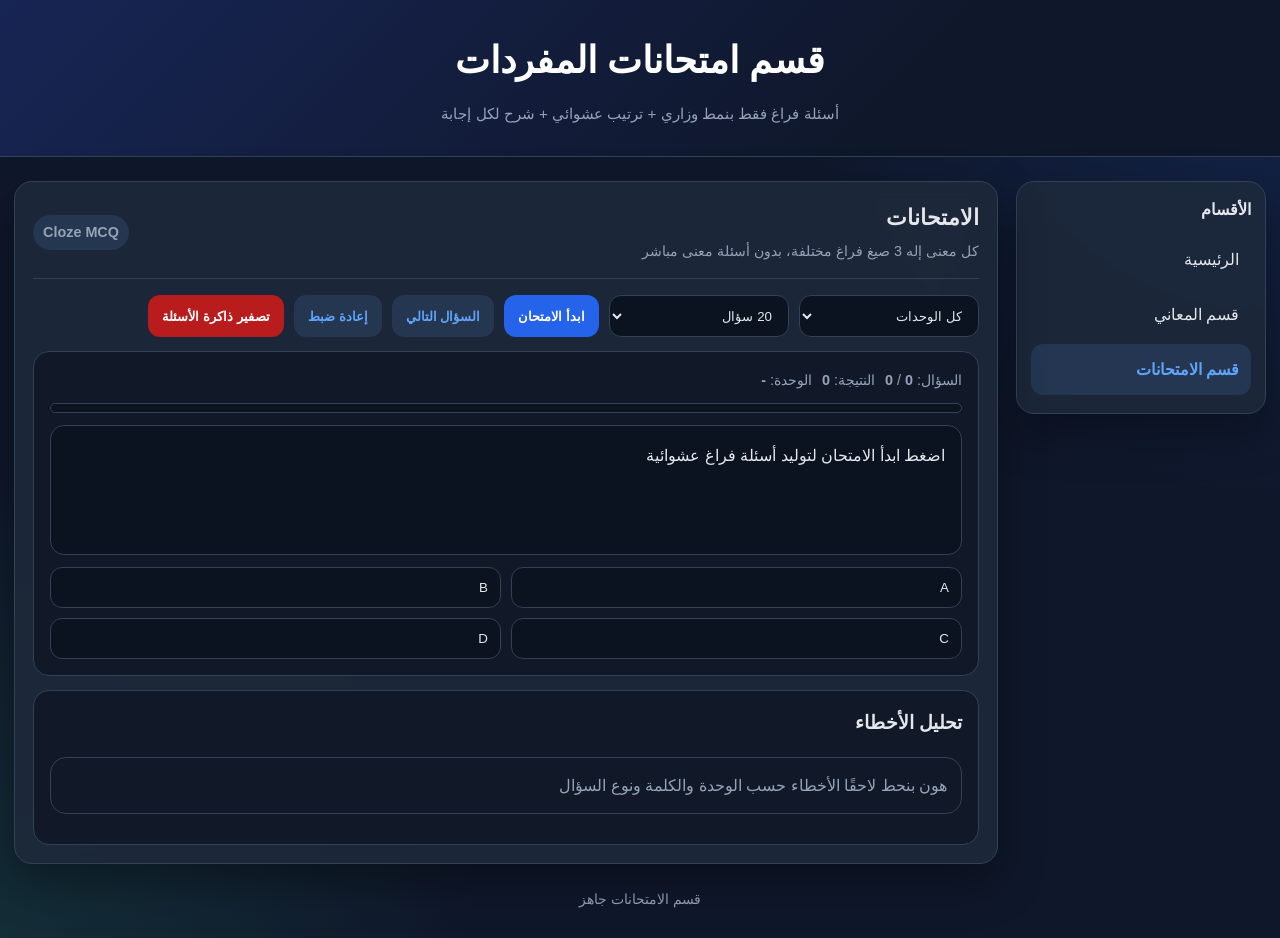
==== exams.html @ 09e85a39 "Add files via upload" ====
<!DOCTYPE html>
<html lang="ar" dir="rtl">
<head>
  <meta charset="UTF-8" />
  <meta name="viewport" content="width=device-width, initial-scale=1.0" />
  <title>قسم الامتحانات</title>
  <link rel="stylesheet" href="styles.css" />
</head>
<body>
  <header>
    <h1>قسم امتحانات المفردات</h1>
    <p>أسئلة فراغ فقط بنمط وزاري + ترتيب عشوائي + شرح لكل إجابة</p>
  </header>

  <div class="wrapper">
    
<aside class="side-nav" aria-label="التنقل الرئيسي">
  <h2>الأقسام</h2>
  <a class="nav-link " href="index.html">الرئيسية</a>
  <a class="nav-link " href="meanings.html">قسم المعاني</a>
  <a class="nav-link active" href="exams.html">قسم الامتحانات</a>
</aside>

    <main class="card">
      <div class="section-head">
        <div>
          <h2>الامتحانات</h2>
          <span>كل معنى إله 3 صيغ فراغ مختلفة، بدون أسئلة معنى مباشر</span>
        </div>
        <span class="badge">Cloze MCQ</span>
      </div>

      <div class="tools-row">
        <select class="tool-select" id="examUnit">
          <option value="all">كل الوحدات</option>
          <option value="01">Unit 01</option>
<option value="02">Unit 02</option>
<option value="04">Unit 04</option>
<option value="05">Unit 05</option>
<option value="06">Unit 06</option>
<option value="07">Unit 07</option>
<option value="08">Unit 08</option>
<option value="09">Unit 09</option>
        </select>
        <select class="tool-select" id="questionLimit">
          <option value="10">10 أسئلة</option>
          <option value="20" selected>20 سؤال</option>
          <option value="30">30 سؤال</option>
          <option value="50">50 سؤال</option>
          <option value="all">كل معاني الوحدة</option>
        </select>
        <button class="btn" id="startExamBtn" type="button">ابدأ الامتحان</button>
        <button class="btn ghost" id="nextBtn" type="button">السؤال التالي</button>
        <button class="btn ghost" id="resetExamBtn" type="button">إعادة ضبط</button>
        <button class="btn danger" id="resetMemoryBtn" type="button">تصفير ذاكرة الأسئلة</button>
      </div>

      <div class="exam-shell">
        <div class="exam-card">
          <div class="status-bar">
            <span>السؤال: <strong id="questionNumber">0</strong> / <strong id="totalQuestions">0</strong></span>
            <span>النتيجة: <strong id="scoreValue">0</strong></span>
            <span>الوحدة: <strong id="activeExamUnit">-</strong></span>
          </div>
          <div class="progress-wrap"><div class="progress-fill" id="progressFill"></div></div>
          <div class="question-area" id="questionArea">اضغط ابدأ الامتحان لتوليد أسئلة فراغ عشوائية</div>
          <div class="options-grid" id="optionsGrid">
            <button class="option" type="button">A</button>
            <button class="option" type="button">B</button>
            <button class="option" type="button">C</button>
            <button class="option" type="button">D</button>
          </div>
          <div class="feedback" id="feedback"></div>
        </div>
        <div class="exam-card">
          <h3 style="margin-top: 0;">تحليل الأخطاء</h3>
          <div id="mistakesBox" class="note-box">هون بنحط لاحقًا الأخطاء حسب الوحدة والكلمة ونوع السؤال</div>
        </div>
      </div>
    </main>
  </div>
  <footer>قسم الامتحانات جاهز</footer>
  <script>const VOCAB_ITEMS = [
  {
    "id": "u01-1",
    "unit": "01",
    "unitTitle": "Unit 01",
    "section": "Lesson 1 WL1.1 - Collocations",
    "term": "Carry a message",
    "meaning": "يحمل رسالة",
    "example": "Smoke signals can carry a message over a long distance.",
    "source": "من قائمتك"
  },
  {
    "id": "u01-2",
    "unit": "01",
    "unitTitle": "Unit 01",
    "section": "Lesson 1 WL1.1 - Collocations",
    "term": "Convey a message",
    "meaning": "يوصل / ينقل رسالة",
    "example": "A picture can convey a message without words.",
    "source": "من قائمتك"
  },
  {
    "id": "u01-3",
    "unit": "01",
    "unitTitle": "Unit 01",
    "section": "Lesson 1 WL1.1 - Collocations",
    "term": "Deliver a message",
    "meaning": "يسلّم رسالة",
    "example": "The courier delivered the message to the office.",
    "source": "من قائمتك"
  },
  {
    "id": "u01-4",
    "unit": "01",
    "unitTitle": "Unit 01",
    "section": "Lesson 1 WL1.1 - Collocations",
    "term": "Lose contact / touch with somebody",
    "meaning": "يفقد الاتصال / التواصل مع شخص",
    "example": "I lost contact with my friend after he moved abroad.",
    "source": "من قائمتك"
  },
  {
    "id": "u01-5",
    "unit": "01",
    "unitTitle": "Unit 01",
    "section": "Lesson 1 WL1.1 - Collocations",
    "term": "Make contact with somebody",
    "meaning": "يجري اتصالًا / يتواصل مع شخص",
    "example": "The team made contact with the climbers by radio.",
    "source": "من قائمتك"
  },
  {
    "id": "u01-6",
    "unit": "01",
    "unitTitle": "Unit 01",
    "section": "Lesson 1 WL1.1 - Collocations",
    "term": "Pass on a message",
    "meaning": "يمرر رسالة لشخص آخر",
    "example": "Could you pass on this message to your brother?",
    "source": "من قائمتك"
  },
  {
    "id": "u01-7",
    "unit": "01",
    "unitTitle": "Unit 01",
    "section": "Lesson 1 WL1.1 - Collocations",
    "term": "Spread the message",
    "meaning": "ينشر الرسالة",
    "example": "Social media helped spread the message quickly.",
    "source": "من قائمتك"
  },
  {
    "id": "u01-8",
    "unit": "01",
    "unitTitle": "Unit 01",
    "section": "Lesson 1 WL1.1 - Collocations",
    "term": "Stay in touch",
    "meaning": "يبقى على تواصل",
    "example": "We stayed in touch after leaving school.",
    "source": "من قائمتك"
  },
  {
    "id": "u01-9",
    "unit": "01",
    "unitTitle": "Unit 01",
    "section": "Lesson 1 WL1.1 - Collocations",
    "term": "Establish contact",
    "meaning": "ينشئ / يبدأ تواصل",
    "example": "The rescue team tried to establish contact with the lost climbers.",
    "source": "إضافة مفلترة"
  },
  {
    "id": "u01-10",
    "unit": "01",
    "unitTitle": "Unit 01",
    "section": "Lesson 1 WL1.1 - Collocations",
    "term": "Maintain contact / touch",
    "meaning": "يحافظ على التواصل",
    "example": "I still maintain contact with my old school friends.",
    "source": "إضافة مفلترة"
  },
  {
    "id": "u01-11",
    "unit": "01",
    "unitTitle": "Unit 01",
    "section": "Lesson 1 WL1.1 - Collocations",
    "term": "Keep in touch",
    "meaning": "يبقى على تواصل",
    "example": "We promised to keep in touch after the course ended.",
    "source": "إضافة مفلترة"
  },
  {
    "id": "u01-12",
    "unit": "01",
    "unitTitle": "Unit 01",
    "section": "Lesson 2 WL1.2 - Phrasal verbs and reading words",
    "term": "Bring about",
    "meaning": "يسبّب / يُحدث تغييرًا",
    "example": "Technology has brought about many changes.",
    "source": "من قائمتك"
  },
  {
    "id": "u01-13",
    "unit": "01",
    "unitTitle": "Unit 01",
    "section": "Lesson 2 WL1.2 - Phrasal verbs and reading words",
    "term": "Come across",
    "meaning": "يجد بالصدفة / يصادف",
    "example": "I came across an interesting article yesterday.",
    "source": "من قائمتك"
  },
  {
    "id": "u01-14",
    "unit": "01",
    "unitTitle": "Unit 01",
    "section": "Lesson 2 WL1.2 - Phrasal verbs and reading words",
    "term": "Figure out",
    "meaning": "يفهم / يستنتج / يجد حلًا",
    "example": "It took me a while to figure out the answer.",
    "source": "من قائمتك"
  },
  {
    "id": "u01-15",
    "unit": "01",
    "unitTitle": "Unit 01",
    "section": "Lesson 2 WL1.2 - Phrasal verbs and reading words",
    "term": "Get across",
    "meaning": "يوضح / يوصّل فكرة",
    "example": "The teacher got the idea across clearly.",
    "source": "من قائمتك"
  },
  {
    "id": "u01-16",
    "unit": "01",
    "unitTitle": "Unit 01",
    "section": "Lesson 2 WL1.2 - Phrasal verbs and reading words",
    "term": "Groom",
    "meaning": "ينظف الفرو أو الشعر للحيوانات",
    "example": "Chimpanzees groom each other to show care.",
    "source": "من قائمتك"
  },
  {
    "id": "u01-17",
    "unit": "01",
    "unitTitle": "Unit 01",
    "section": "Lesson 2 WL1.2 - Phrasal verbs and reading words",
    "term": "Make out",
    "meaning": "يميز بصعوبة بالنظر أو السمع",
    "example": "I could just make out a shape in the dark.",
    "source": "من قائمتك"
  },
  {
    "id": "u01-18",
    "unit": "01",
    "unitTitle": "Unit 01",
    "section": "Lesson 2 WL1.2 - Phrasal verbs and reading words",
    "term": "Omnivore",
    "meaning": "كائن يتغذى على النباتات والحيوانات",
    "example": "A bear is an omnivore.",
    "source": "من قائمتك"
  },
  {
    "id": "u01-19",
    "unit": "01",
    "unitTitle": "Unit 01",
    "section": "Lesson 2 WL1.2 - Phrasal verbs and reading words",
    "term": "Pick up",
    "meaning": "يلتقط إشارة أو صوتًا",
    "example": "The radio picked up a weak signal.",
    "source": "من قائمتك"
  },
  {
    "id": "u01-20",
    "unit": "01",
    "unitTitle": "Unit 01",
    "section": "Lesson 2 WL1.2 - Phrasal verbs and reading words",
    "term": "Point out",
    "meaning": "يشير إلى / يوضح",
    "example": "She pointed out my spelling mistake.",
    "source": "من قائمتك"
  },
  {
    "id": "u01-21",
    "unit": "01",
    "unitTitle": "Unit 01",
    "section": "Lesson 2 WL1.2 - Phrasal verbs and reading words",
    "term": "Rival",
    "meaning": "منافس / غريم",
    "example": "The two teams have always been rivals.",
    "source": "من قائمتك"
  },
  {
    "id": "u01-22",
    "unit": "01",
    "unitTitle": "Unit 01",
    "section": "Lesson 2 WL1.2 - Phrasal verbs and reading words",
    "term": "Spell out",
    "meaning": "يشرح بالتفصيل / يوضح تمامًا",
    "example": "Please spell out what you mean.",
    "source": "من قائمتك"
  },
  {
    "id": "u01-23",
    "unit": "01",
    "unitTitle": "Unit 01",
    "section": "Lesson 2 WL1.2 - Phrasal verbs and reading words",
    "term": "Take in",
    "meaning": "يستوعب / يفهم",
    "example": "I could not take in all the information at once.",
    "source": "من قائمتك"
  },
  {
    "id": "u01-24",
    "unit": "01",
    "unitTitle": "Unit 01",
    "section": "Lesson 2 WL1.2 - Phrasal verbs and reading words",
    "term": "Wipe out",
    "meaning": "يبيد / يقضي تمامًا على",
    "example": "The disease wiped out many animals.",
    "source": "من قائمتك"
  },
  {
    "id": "u01-25",
    "unit": "01",
    "unitTitle": "Unit 01",
    "section": "Lesson 5 WL1.3 - Emotion adjectives",
    "term": "Astonished",
    "meaning": "مندهش جدًا / مذهول",
    "example": "I was astonished by the exam result.",
    "source": "من قائمتك"
  },
  {
    "id": "u01-26",
    "unit": "01",
    "unitTitle": "Unit 01",
    "section": "Lesson 5 WL1.3 - Emotion adjectives",
    "term": "Bewildered",
    "meaning": "حائر جدًا / مشوش",
    "example": "He looked bewildered when he saw the map.",
    "source": "من قائمتك"
  },
  {
    "id": "u01-27",
    "unit": "01",
    "unitTitle": "Unit 01",
    "section": "Lesson 5 WL1.3 - Emotion adjectives",
    "term": "Devastated",
    "meaning": "محطّم نفسيًا / حزين جدًا",
    "example": "She was devastated after losing the match.",
    "source": "من قائمتك"
  },
  {
    "id": "u01-28",
    "unit": "01",
    "unitTitle": "Unit 01",
    "section": "Lesson 5 WL1.3 - Emotion adjectives",
    "term": "Ecstatic",
    "meaning": "في غاية السعادة",
    "example": "I was ecstatic when I passed the test.",
    "source": "من قائمتك"
  },
  {
    "id": "u01-29",
    "unit": "01",
    "unitTitle": "Unit 01",
    "section": "Lesson 5 WL1.3 - Emotion adjectives",
    "term": "Exasperated",
    "meaning": "غاضب جدًا / ضائق ذرعًا",
    "example": "The teacher became exasperated by the noise.",
    "source": "من قائمتك"
  },
  {
    "id": "u01-30",
    "unit": "01",
    "unitTitle": "Unit 01",
    "section": "Lesson 5 WL1.3 - Emotion adjectives",
    "term": "Livid",
    "meaning": "مستشيط غضبًا",
    "example": "My father was livid when he saw the broken window.",
    "source": "من قائمتك"
  },
  {
    "id": "u01-31",
    "unit": "01",
    "unitTitle": "Unit 01",
    "section": "Lesson 5 WL1.3 - Emotion adjectives",
    "term": "Tense",
    "meaning": "متوتر / مشدود الأعصاب",
    "example": "I felt tense before the interview.",
    "source": "من قائمتك"
  },
  {
    "id": "u01-32",
    "unit": "01",
    "unitTitle": "Unit 01",
    "section": "Lesson 5 WL1.3 - Emotion adjectives",
    "term": "Terrified",
    "meaning": "مرعوب / خائف جدًا",
    "example": "The child was terrified of the storm.",
    "source": "من قائمتك"
  },
  {
    "id": "u02-1",
    "unit": "02",
    "unitTitle": "Unit 02",
    "section": "Cause and Effect Phrases",
    "term": "Due to",
    "meaning": "بسبب / ناتج عن",
    "example": "The match was cancelled due to heavy rain.",
    "source": "من قائمتك"
  },
  {
    "id": "u02-2",
    "unit": "02",
    "unitTitle": "Unit 02",
    "section": "Cause and Effect Phrases",
    "term": "As a result of",
    "meaning": "نتيجةً لـ",
    "example": "Many animals died as a result of habitat loss.",
    "source": "من قائمتك"
  },
  {
    "id": "u02-3",
    "unit": "02",
    "unitTitle": "Unit 02",
    "section": "Cause and Effect Phrases",
    "term": "Lead to",
    "meaning": "يؤدي إلى",
    "example": "Pollution can lead to serious health problems.",
    "source": "من قائمتك"
  },
  {
    "id": "u02-4",
    "unit": "02",
    "unitTitle": "Unit 02",
    "section": "Cause and Effect Phrases",
    "term": "A big cause of",
    "meaning": "سبب كبير لـ",
    "example": "Vehicle emissions are a big cause of air pollution.",
    "source": "من قائمتك"
  },
  {
    "id": "u02-5",
    "unit": "02",
    "unitTitle": "Unit 02",
    "section": "Cause and Effect Phrases",
    "term": "As a consequence of",
    "meaning": "كنتيجة لـ",
    "example": "As a consequence of global warming, temperatures are rising.",
    "source": "من قائمتك"
  },
  {
    "id": "u02-6",
    "unit": "02",
    "unitTitle": "Unit 02",
    "section": "Cause and Effect Phrases",
    "term": "Cause",
    "meaning": "يسبّب",
    "example": "Toxic waste can cause serious damage.",
    "source": "من قائمتك"
  },
  {
    "id": "u02-7",
    "unit": "02",
    "unitTitle": "Unit 02",
    "section": "Cause and Effect Phrases",
    "term": "Give rise to",
    "meaning": "يؤدي إلى حدوث / يفسح المجال لـ",
    "example": "Climate change may give rise to freak weather.",
    "source": "من قائمتك"
  },
  {
    "id": "u02-8",
    "unit": "02",
    "unitTitle": "Unit 02",
    "section": "Cause and Effect Phrases",
    "term": "Result from",
    "meaning": "ينتج عن",
    "example": "Soil erosion can result from heavy rain.",
    "source": "من قائمتك"
  },
  {
    "id": "u02-9",
    "unit": "02",
    "unitTitle": "Unit 02",
    "section": "Cause and Effect Phrases",
    "term": "Result in",
    "meaning": "يسفر عن / يؤدي إلى",
    "example": "Water scarcity can result in conflict.",
    "source": "من قائمتك"
  },
  {
    "id": "u02-10",
    "unit": "02",
    "unitTitle": "Unit 02",
    "section": "Threats to the Environment",
    "term": "Acid rain",
    "meaning": "مطر حمضي",
    "example": "Acid rain can damage forests.",
    "source": "من قائمتك"
  },
  {
    "id": "u02-11",
    "unit": "02",
    "unitTitle": "Unit 02",
    "section": "Threats to the Environment",
    "term": "Endangered species",
    "meaning": "أنواع مهددة بالانقراض",
    "example": "The panda is an endangered species.",
    "source": "من قائمتك"
  },
  {
    "id": "u02-12",
    "unit": "02",
    "unitTitle": "Unit 02",
    "section": "Threats to the Environment",
    "term": "Exhaust fumes",
    "meaning": "غازات العادم",
    "example": "Exhaust fumes from cars pollute the air.",
    "source": "من قائمتك"
  },
  {
    "id": "u02-13",
    "unit": "02",
    "unitTitle": "Unit 02",
    "section": "Threats to the Environment",
    "term": "Fossil fuels",
    "meaning": "الوقود الأحفوري",
    "example": "Burning fossil fuels increases greenhouse gases.",
    "source": "من قائمتك"
  },
  {
    "id": "u02-14",
    "unit": "02",
    "unitTitle": "Unit 02",
    "section": "Threats to the Environment",
    "term": "Global warming",
    "meaning": "الاحتباس الحراري العالمي",
    "example": "Global warming affects the whole planet.",
    "source": "من قائمتك"
  },
  {
    "id": "u02-15",
    "unit": "02",
    "unitTitle": "Unit 02",
    "section": "Threats to the Environment",
    "term": "Greenhouse gases",
    "meaning": "غازات الدفيئة",
    "example": "Carbon dioxide is one of the greenhouse gases.",
    "source": "من قائمتك"
  },
  {
    "id": "u02-16",
    "unit": "02",
    "unitTitle": "Unit 02",
    "section": "Threats to the Environment",
    "term": "Habitat loss",
    "meaning": "فقدان الموائل الطبيعية",
    "example": "Habitat loss threatens many animals.",
    "source": "من قائمتك"
  },
  {
    "id": "u02-17",
    "unit": "02",
    "unitTitle": "Unit 02",
    "section": "Threats to the Environment",
    "term": "Ozone layer",
    "meaning": "طبقة الأوزون",
    "example": "The ozone layer protects us from harmful rays.",
    "source": "من قائمتك"
  },
  {
    "id": "u02-18",
    "unit": "02",
    "unitTitle": "Unit 02",
    "section": "Threats to the Environment",
    "term": "Renewable energy",
    "meaning": "الطاقة المتجددة",
    "example": "Solar power is a type of renewable energy.",
    "source": "من قائمتك"
  },
  {
    "id": "u02-19",
    "unit": "02",
    "unitTitle": "Unit 02",
    "section": "Threats to the Environment",
    "term": "Soil erosion",
    "meaning": "تآكل / انجراف التربة",
    "example": "Planting trees can reduce soil erosion.",
    "source": "من قائمتك"
  },
  {
    "id": "u02-20",
    "unit": "02",
    "unitTitle": "Unit 02",
    "section": "Threats to the Environment",
    "term": "Toxic waste",
    "meaning": "نفايات سامة",
    "example": "Toxic waste must be stored safely.",
    "source": "من قائمتك"
  },
  {
    "id": "u02-21",
    "unit": "02",
    "unitTitle": "Unit 02",
    "section": "Threats to the Environment",
    "term": "Vehicle emissions",
    "meaning": "انبعاثات المركبات",
    "example": "Vehicle emissions are harmful to the environment.",
    "source": "من قائمتك"
  },
  {
    "id": "u02-22",
    "unit": "02",
    "unitTitle": "Unit 02",
    "section": "Threats to the Environment",
    "term": "Water scarcity",
    "meaning": "شح المياه",
    "example": "Water scarcity is a serious problem in many countries.",
    "source": "من قائمتك"
  },
  {
    "id": "u02-23",
    "unit": "02",
    "unitTitle": "Unit 02",
    "section": "Threats to the Environment",
    "term": "Wind turbine",
    "meaning": "توربين رياح",
    "example": "A wind turbine produces clean energy.",
    "source": "من قائمتك"
  },
  {
    "id": "u02-24",
    "unit": "02",
    "unitTitle": "Unit 02",
    "section": "Weather Vocabulary",
    "term": "Blistering heat",
    "meaning": "حرارة لاهبة / شديدة",
    "example": "People stayed indoors because of the blistering heat.",
    "source": "من قائمتك"
  },
  {
    "id": "u02-25",
    "unit": "02",
    "unitTitle": "Unit 02",
    "section": "Weather Vocabulary",
    "term": "Freak weather",
    "meaning": "طقس غريب / غير طبيعي",
    "example": "Freak weather has become more common.",
    "source": "من قائمتك"
  },
  {
    "id": "u02-26",
    "unit": "02",
    "unitTitle": "Unit 02",
    "section": "Weather Vocabulary",
    "term": "Gale-force winds",
    "meaning": "رياح عاتية",
    "example": "Gale-force winds damaged the roofs.",
    "source": "من قائمتك"
  },
  {
    "id": "u02-27",
    "unit": "02",
    "unitTitle": "Unit 02",
    "section": "Weather Vocabulary",
    "term": "Heavy rain / Torrential rain",
    "meaning": "مطر غزير / جارف",
    "example": "Torrential rain caused flooding.",
    "source": "من قائمتك"
  },
  {
    "id": "u02-28",
    "unit": "02",
    "unitTitle": "Unit 02",
    "section": "Weather Vocabulary",
    "term": "High humidity",
    "meaning": "رطوبة عالية",
    "example": "High humidity makes the heat feel worse.",
    "source": "من قائمتك"
  },
  {
    "id": "u02-29",
    "unit": "02",
    "unitTitle": "Unit 02",
    "section": "Weather Vocabulary",
    "term": "Scorching / Soaring temperatures",
    "meaning": "درجات حرارة حارقة / مرتفعة جدًا",
    "example": "Soaring temperatures affected farmers.",
    "source": "من قائمتك"
  },
  {
    "id": "u02-30",
    "unit": "02",
    "unitTitle": "Unit 02",
    "section": "Weather Vocabulary",
    "term": "Sub-zero temperatures",
    "meaning": "درجات حرارة تحت الصفر",
    "example": "Sub-zero temperatures froze the lake.",
    "source": "من قائمتك"
  },
  {
    "id": "u02-31",
    "unit": "02",
    "unitTitle": "Unit 02",
    "section": "Wildlife and Threats",
    "term": "Invertebrates",
    "meaning": "اللافقاريات",
    "example": "Insects are invertebrates.",
    "source": "من قائمتك"
  },
  {
    "id": "u02-32",
    "unit": "02",
    "unitTitle": "Unit 02",
    "section": "Wildlife and Threats",
    "term": "Marine creature",
    "meaning": "كائن بحري",
    "example": "A turtle is a marine creature.",
    "source": "من قائمتك"
  },
  {
    "id": "u02-33",
    "unit": "02",
    "unitTitle": "Unit 02",
    "section": "Wildlife and Threats",
    "term": "Fins",
    "meaning": "زعانف",
    "example": "Fish use their fins to swim.",
    "source": "من قائمتك"
  },
  {
    "id": "u02-34",
    "unit": "02",
    "unitTitle": "Unit 02",
    "section": "Wildlife and Threats",
    "term": "Skeleton",
    "meaning": "هيكل عظمي",
    "example": "The museum displayed a whale skeleton.",
    "source": "من قائمتك"
  },
  {
    "id": "u02-35",
    "unit": "02",
    "unitTitle": "Unit 02",
    "section": "Wildlife and Threats",
    "term": "Crustaceans",
    "meaning": "القشريات",
    "example": "Crabs and lobsters are crustaceans.",
    "source": "من قائمتك"
  },
  {
    "id": "u02-36",
    "unit": "02",
    "unitTitle": "Unit 02",
    "section": "Wildlife and Threats",
    "term": "Mammals",
    "meaning": "الثدييات",
    "example": "Whales are mammals, not fish.",
    "source": "من قائمتك"
  },
  {
    "id": "u02-37",
    "unit": "02",
    "unitTitle": "Unit 02",
    "section": "Wildlife and Threats",
    "term": "Scales",
    "meaning": "حراشف / قشور",
    "example": "Some animals are covered in scales.",
    "source": "من قائمتك"
  },
  {
    "id": "u02-38",
    "unit": "02",
    "unitTitle": "Unit 02",
    "section": "Wildlife and Threats",
    "term": "Reptile",
    "meaning": "زاحف",
    "example": "A snake is a reptile.",
    "source": "من قائمتك"
  },
  {
    "id": "u02-39",
    "unit": "02",
    "unitTitle": "Unit 02",
    "section": "Wildlife and Threats",
    "term": "Nocturnal primate",
    "meaning": "رئيسيات ليلية",
    "example": "The aye-aye is a nocturnal primate.",
    "source": "من قائمتك"
  },
  {
    "id": "u02-40",
    "unit": "02",
    "unitTitle": "Unit 02",
    "section": "Wildlife and Threats",
    "term": "Critically endangered",
    "meaning": "مهدد بالانقراض بدرجة حرجة",
    "example": "The animal is critically endangered.",
    "source": "من قائمتك"
  },
  {
    "id": "u02-41",
    "unit": "02",
    "unitTitle": "Unit 02",
    "section": "Wildlife and Threats",
    "term": "Extinct",
    "meaning": "منقرض",
    "example": "Dinosaurs are extinct.",
    "source": "من قائمتك"
  },
  {
    "id": "u02-42",
    "unit": "02",
    "unitTitle": "Unit 02",
    "section": "Wildlife and Threats",
    "term": "Cuddly / Cute",
    "meaning": "لطيف / قابل للاحتضان",
    "example": "People often protect animals they think are cute.",
    "source": "من قائمتك"
  },
  {
    "id": "u02-43",
    "unit": "02",
    "unitTitle": "Unit 02",
    "section": "Wildlife and Threats",
    "term": "Solitary creatures",
    "meaning": "كائنات منعزلة",
    "example": "Some cats are solitary creatures.",
    "source": "من قائمتك"
  },
  {
    "id": "u02-44",
    "unit": "02",
    "unitTitle": "Unit 02",
    "section": "Wildlife and Threats",
    "term": "Furry",
    "meaning": "كسيّ بالفرو",
    "example": "The furry animal looked harmless.",
    "source": "من قائمتك"
  },
  {
    "id": "u02-45",
    "unit": "02",
    "unitTitle": "Unit 02",
    "section": "Wildlife and Threats",
    "term": "Harmless",
    "meaning": "غير ضار / أليف",
    "example": "Most small insects are harmless.",
    "source": "من قائمتك"
  },
  {
    "id": "u02-46",
    "unit": "02",
    "unitTitle": "Unit 02",
    "section": "Wildlife and Threats",
    "term": "Bred in captivity",
    "meaning": "يتم تربيتها أو إكثارها في الأسر",
    "example": "Some endangered animals are bred in captivity.",
    "source": "من قائمتك"
  },
  {
    "id": "u02-47",
    "unit": "02",
    "unitTitle": "Unit 02",
    "section": "Wildlife and Threats",
    "term": "Poacher",
    "meaning": "صياد غير شرعي",
    "example": "A poacher kills animals illegally.",
    "source": "من قائمتك"
  },
  {
    "id": "u02-48",
    "unit": "02",
    "unitTitle": "Unit 02",
    "section": "Wildlife and Threats",
    "term": "Natural predators",
    "meaning": "المفترسات الطبيعية",
    "example": "Adult tigers have few natural predators.",
    "source": "من قائمتك"
  },
  {
    "id": "u02-49",
    "unit": "02",
    "unitTitle": "Unit 02",
    "section": "Wildlife and Threats",
    "term": "Nets",
    "meaning": "شباك الصيد",
    "example": "Sea turtles can get trapped in fishing nets.",
    "source": "من قائمتك"
  },
  {
    "id": "u02-50",
    "unit": "02",
    "unitTitle": "Unit 02",
    "section": "Problem-solving and Indecision",
    "term": "I'm on the fence",
    "meaning": "أنا على الحياد / لم أقرر بعد",
    "example": "I’m on the fence about which project to choose.",
    "source": "من قائمتك"
  },
  {
    "id": "u02-51",
    "unit": "02",
    "unitTitle": "Unit 02",
    "section": "Problem-solving and Indecision",
    "term": "I'm torn between ... and ...",
    "meaning": "أنا محتار بين ... و ...",
    "example": "I’m torn between recycling plastic and planting trees.",
    "source": "من قائمتك"
  },
  {
    "id": "u02-52",
    "unit": "02",
    "unitTitle": "Unit 02",
    "section": "Problem-solving and Indecision",
    "term": "I'm having second thoughts",
    "meaning": "بدأت أراجع حساباتي",
    "example": "I’m having second thoughts about the plan.",
    "source": "من قائمتك"
  },
  {
    "id": "u02-53",
    "unit": "02",
    "unitTitle": "Unit 02",
    "section": "Problem-solving and Indecision",
    "term": "I can't make up my mind",
    "meaning": "لا أستطيع اتخاذ قرار",
    "example": "I can’t make up my mind about the best solution.",
    "source": "من قائمتك"
  },
  {
    "id": "u02-54",
    "unit": "02",
    "unitTitle": "Unit 02",
    "section": "Problem-solving and Indecision",
    "term": "I can't put my finger on it",
    "meaning": "لا أستطيع تحديد الأمر بدقة",
    "example": "Something is wrong, but I can’t put my finger on it.",
    "source": "من قائمتك"
  },
  {
    "id": "u02-55",
    "unit": "02",
    "unitTitle": "Unit 02",
    "section": "Problem-solving and Indecision",
    "term": "You're spot on!",
    "meaning": "أنت مصيب تمامًا",
    "example": "You’re spot on; pollution is the main problem.",
    "source": "من قائمتك"
  },
  {
    "id": "u02-56",
    "unit": "02",
    "unitTitle": "Unit 02",
    "section": "Problem-solving and Indecision",
    "term": "It doesn't grab me",
    "meaning": "لا يشدني / لا يعجبني",
    "example": "This idea doesn’t grab me.",
    "source": "من قائمتك"
  },
  {
    "id": "u02-57",
    "unit": "02",
    "unitTitle": "Unit 02",
    "section": "Formal Email Vocabulary",
    "term": "Pressing problem",
    "meaning": "مشكلة ملحة",
    "example": "Plastic waste is a pressing problem.",
    "source": "من قائمتك"
  },
  {
    "id": "u02-58",
    "unit": "02",
    "unitTitle": "Unit 02",
    "section": "Formal Email Vocabulary",
    "term": "Non-biodegradable",
    "meaning": "غير قابل للتحلل الحيوي",
    "example": "Plastic bags are non-biodegradable.",
    "source": "من قائمتك"
  },
  {
    "id": "u02-59",
    "unit": "02",
    "unitTitle": "Unit 02",
    "section": "Formal Email Vocabulary",
    "term": "Sustainable cardboard",
    "meaning": "كرتون مستدام",
    "example": "The shop should use sustainable cardboard.",
    "source": "من قائمتك"
  },
  {
    "id": "u02-60",
    "unit": "02",
    "unitTitle": "Unit 02",
    "section": "Formal Email Vocabulary",
    "term": "As a matter of urgency",
    "meaning": "على وجه السرعة",
    "example": "This issue must be dealt with as a matter of urgency.",
    "source": "من قائمتك"
  },
  {
    "id": "u02-61",
    "unit": "02",
    "unitTitle": "Unit 02",
    "section": "Formal Email Vocabulary",
    "term": "Tackle this problem",
    "meaning": "يعالج / يواجه هذه المشكلة",
    "example": "We need to tackle this problem immediately.",
    "source": "من قائمتك"
  },
  {
    "id": "u02-62",
    "unit": "02",
    "unitTitle": "Unit 02",
    "section": "Formal Email Vocabulary",
    "term": "Plastic-free aisle",
    "meaning": "ممر خالٍ من البلاستيك",
    "example": "The supermarket opened a plastic-free aisle.",
    "source": "من قائمتك"
  },
  {
    "id": "u02-63",
    "unit": "02",
    "unitTitle": "Unit 02",
    "section": "Formal Email Vocabulary",
    "term": "Ethical practices",
    "meaning": "ممارسات أخلاقية",
    "example": "Customers support companies with ethical practices.",
    "source": "من قائمتك"
  },
  {
    "id": "u02-64",
    "unit": "02",
    "unitTitle": "Unit 02",
    "section": "Formal Email Vocabulary",
    "term": "Win over",
    "meaning": "يكسب تأييد / يجذب",
    "example": "The plan may win over more customers.",
    "source": "من قائمتك"
  },
  {
    "id": "u02-65",
    "unit": "02",
    "unitTitle": "Unit 02",
    "section": "Formal Email Vocabulary",
    "term": "I urge you to",
    "meaning": "أحثكم على",
    "example": "I urge you to reduce plastic packaging.",
    "source": "من قائمتك"
  },
  {
    "id": "u02-66",
    "unit": "02",
    "unitTitle": "Unit 02",
    "section": "Formal Email Vocabulary",
    "term": "Yours faithfully",
    "meaning": "تفضلوا بقبول فائق الاحترام",
    "example": "Yours faithfully, Ali Nasser.",
    "source": "من قائمتك"
  },
  {
    "id": "u02-67",
    "unit": "02",
    "unitTitle": "Unit 02",
    "section": "Formal Email Vocabulary",
    "term": "draw your attention to",
    "meaning": "يلفت انتباهك إلى",
    "example": "I am writing to draw your attention to a pressing problem.",
    "source": "إضافة مفلترة"
  },
  {
    "id": "u02-68",
    "unit": "02",
    "unitTitle": "Unit 02",
    "section": "Formal Email Vocabulary",
    "term": "I am deeply concerned by",
    "meaning": "أنا قلق جدًا بشأن",
    "example": "I am deeply concerned by the amount of plastic waste in our area.",
    "source": "إضافة مفلترة"
  },
  {
    "id": "u02-69",
    "unit": "02",
    "unitTitle": "Unit 02",
    "section": "Formal Email Vocabulary",
    "term": "I look forward to your response",
    "meaning": "أتطلع إلى ردّك",
    "example": "I look forward to your response and hope action will be taken soon.",
    "source": "إضافة مفلترة"
  },
  {
    "id": "u02-70",
    "unit": "02",
    "unitTitle": "Unit 02",
    "section": "Formal Email Vocabulary",
    "term": "Yours sincerely",
    "meaning": "مع خالص التحية، لما تعرف اسم الشخص",
    "example": "Yours sincerely, Ahmad Saleh.",
    "source": "إضافة مفلترة"
  },
  {
    "id": "u02-71",
    "unit": "02",
    "unitTitle": "Unit 02",
    "section": "Persuasive Presentation",
    "term": "Persuasive",
    "meaning": "مقنع",
    "example": "Her speech was very persuasive.",
    "source": "من قائمتك"
  },
  {
    "id": "u02-72",
    "unit": "02",
    "unitTitle": "Unit 02",
    "section": "Persuasive Presentation",
    "term": "Rhetorical devices",
    "meaning": "أساليب بلاغية",
    "example": "The speaker used rhetorical devices to persuade the audience.",
    "source": "من قائمتك"
  },
  {
    "id": "u02-73",
    "unit": "02",
    "unitTitle": "Unit 02",
    "section": "Persuasive Presentation",
    "term": "Rhetorical questions",
    "meaning": "أسئلة بلاغية",
    "example": "Rhetorical questions make listeners think.",
    "source": "من قائمتك"
  },
  {
    "id": "u02-74",
    "unit": "02",
    "unitTitle": "Unit 02",
    "section": "Persuasive Presentation",
    "term": "Repetition",
    "meaning": "التكرار",
    "example": "Repetition can make a message stronger.",
    "source": "من قائمتك"
  },
  {
    "id": "u02-75",
    "unit": "02",
    "unitTitle": "Unit 02",
    "section": "Persuasive Presentation",
    "term": "Tripling",
    "meaning": "التثليث / ذكر ثلاث أفكار",
    "example": "Tripling helps make a presentation memorable.",
    "source": "من قائمتك"
  },
  {
    "id": "u02-76",
    "unit": "02",
    "unitTitle": "Unit 02",
    "section": "Persuasive Presentation",
    "term": "Props",
    "meaning": "أدوات مساعدة / مجسمات توضيحية",
    "example": "The presenter used props during the talk.",
    "source": "من قائمتك"
  },
  {
    "id": "u02-77",
    "unit": "02",
    "unitTitle": "Unit 02",
    "section": "Persuasive Presentation",
    "term": "Anecdote",
    "meaning": "قصة قصيرة واقعية",
    "example": "He began his presentation with an anecdote.",
    "source": "من قائمتك"
  },
  {
    "id": "u02-78",
    "unit": "02",
    "unitTitle": "Unit 02",
    "section": "Future Phrases - Filtered Additions",
    "term": "be bound to",
    "meaning": "من المؤكد / لا بد أن",
    "example": "The new recycling plan is bound to reduce waste.",
    "source": "إضافة مفلترة"
  },
  {
    "id": "u02-79",
    "unit": "02",
    "unitTitle": "Unit 02",
    "section": "Future Phrases - Filtered Additions",
    "term": "be certain to",
    "meaning": "من المؤكد أن",
    "example": "Renewable energy is certain to become more common.",
    "source": "إضافة مفلترة"
  },
  {
    "id": "u02-80",
    "unit": "02",
    "unitTitle": "Unit 02",
    "section": "Future Phrases - Filtered Additions",
    "term": "be sure to",
    "meaning": "من المؤكد أن",
    "example": "This issue is sure to attract public attention.",
    "source": "إضافة مفلترة"
  },
  {
    "id": "u02-81",
    "unit": "02",
    "unitTitle": "Unit 02",
    "section": "Future Phrases - Filtered Additions",
    "term": "be likely to",
    "meaning": "من المحتمل أن",
    "example": "Water scarcity is likely to affect many countries.",
    "source": "إضافة مفلترة"
  },
  {
    "id": "u02-82",
    "unit": "02",
    "unitTitle": "Unit 02",
    "section": "Future Phrases - Filtered Additions",
    "term": "be unlikely to",
    "meaning": "من غير المحتمل أن",
    "example": "People are unlikely to stop using smart devices completely.",
    "source": "إضافة مفلترة"
  },
  {
    "id": "u02-83",
    "unit": "02",
    "unitTitle": "Unit 02",
    "section": "Future Phrases - Filtered Additions",
    "term": "be planning to",
    "meaning": "يخطط أن",
    "example": "The school is planning to start an environmental campaign.",
    "source": "إضافة مفلترة"
  },
  {
    "id": "u02-84",
    "unit": "02",
    "unitTitle": "Unit 02",
    "section": "Future Phrases - Filtered Additions",
    "term": "be hoping to",
    "meaning": "يأمل أن",
    "example": "We are hoping to install solar panels next year.",
    "source": "إضافة مفلترة"
  },
  {
    "id": "u02-85",
    "unit": "02",
    "unitTitle": "Unit 02",
    "section": "Future Phrases - Filtered Additions",
    "term": "be thinking of + -ing",
    "meaning": "يفكر في فعل شيء",
    "example": "They are thinking of reducing plastic use.",
    "source": "إضافة مفلترة"
  },
  {
    "id": "u02-86",
    "unit": "02",
    "unitTitle": "Unit 02",
    "section": "Future Phrases - Filtered Additions",
    "term": "be about to",
    "meaning": "على وشك أن",
    "example": "The lecture is about to start.",
    "source": "إضافة مفلترة"
  },
  {
    "id": "u02-87",
    "unit": "02",
    "unitTitle": "Unit 02",
    "section": "Future Phrases - Filtered Additions",
    "term": "be due to",
    "meaning": "من المقرر أن",
    "example": "The new project is due to begin in June.",
    "source": "إضافة مفلترة"
  },
  {
    "id": "u02-88",
    "unit": "02",
    "unitTitle": "Unit 02",
    "section": "Future Phrases - Filtered Additions",
    "term": "be to + infinitive",
    "meaning": "من المقرر / المطلوب رسميًا أن",
    "example": "The president is to meet environmental experts tomorrow.",
    "source": "إضافة مفلترة"
  },
  {
    "id": "u04-1",
    "unit": "04",
    "unitTitle": "Unit 04",
    "section": "Fake News and Stories",
    "term": "Bizarre / Weird / Strange",
    "meaning": "غريب / عجيب",
    "example": "The story sounded bizarre, so I checked the source.",
    "source": "من قائمتك"
  },
  {
    "id": "u04-2",
    "unit": "04",
    "unitTitle": "Unit 04",
    "section": "Fake News and Stories",
    "term": "Claim / Maintain / State",
    "meaning": "يدّعي / يصرّح",
    "example": "The journalist claimed that the photo was fake.",
    "source": "من قائمتك"
  },
  {
    "id": "u04-3",
    "unit": "04",
    "unitTitle": "Unit 04",
    "section": "Fake News and Stories",
    "term": "Clues / Hints / Signs",
    "meaning": "أدلة / إشارات / علامات",
    "example": "There were clues that the story was not true.",
    "source": "من قائمتك"
  },
  {
    "id": "u04-4",
    "unit": "04",
    "unitTitle": "Unit 04",
    "section": "Fake News and Stories",
    "term": "Decrease / Drop / Go down",
    "meaning": "ينخفض / يقل",
    "example": "The number of readers went down last month.",
    "source": "من قائمتك"
  },
  {
    "id": "u04-5",
    "unit": "04",
    "unitTitle": "Unit 04",
    "section": "Fake News and Stories",
    "term": "Dependable / Reliable / Trustworthy",
    "meaning": "موثوق / يعتمد عليه",
    "example": "A trustworthy journalist verifies sources.",
    "source": "من قائمتك"
  },
  {
    "id": "u04-6",
    "unit": "04",
    "unitTitle": "Unit 04",
    "section": "Fake News and Stories",
    "term": "Enigma / Mystery / Puzzle",
    "meaning": "لغز / غموض",
    "example": "The missing photo became a mystery.",
    "source": "من قائمتك"
  },
  {
    "id": "u04-7",
    "unit": "04",
    "unitTitle": "Unit 04",
    "section": "Fake News and Stories",
    "term": "Expose / Reveal / Uncover",
    "meaning": "يكشف / يزيح الستار عن",
    "example": "The report exposed corruption.",
    "source": "من قائمتك"
  },
  {
    "id": "u04-8",
    "unit": "04",
    "unitTitle": "Unit 04",
    "section": "Fake News and Stories",
    "term": "Fraud / Hoax / Fake",
    "meaning": "خدعة / تزييف / احتيال",
    "example": "The viral story was a hoax.",
    "source": "من قائمتك"
  },
  {
    "id": "u04-9",
    "unit": "04",
    "unitTitle": "Unit 04",
    "section": "News Reporting and Clickbait",
    "term": "Attract attention",
    "meaning": "يجذب الانتباه",
    "example": "Clickbait headlines attract attention quickly.",
    "source": "من قائمتك"
  },
  {
    "id": "u04-10",
    "unit": "04",
    "unitTitle": "Unit 04",
    "section": "News Reporting and Clickbait",
    "term": "Go viral",
    "meaning": "ينتشر بسرعة هائلة",
    "example": "The video went viral overnight.",
    "source": "من قائمتك"
  },
  {
    "id": "u04-11",
    "unit": "04",
    "unitTitle": "Unit 04",
    "section": "News Reporting and Clickbait",
    "term": "Advertising revenue",
    "meaning": "عائدات الإعلانات",
    "example": "Websites make money from advertising revenue.",
    "source": "من قائمتك"
  },
  {
    "id": "u04-12",
    "unit": "04",
    "unitTitle": "Unit 04",
    "section": "News Reporting and Clickbait",
    "term": "Short attention span",
    "meaning": "مدى انتباه قصير",
    "example": "Many readers have a short attention span online.",
    "source": "من قائمتك"
  },
  {
    "id": "u04-13",
    "unit": "04",
    "unitTitle": "Unit 04",
    "section": "News Reporting and Clickbait",
    "term": "Shed light on",
    "meaning": "يسلط الضوء على",
    "example": "The article shed light on poverty.",
    "source": "من قائمتك"
  },
  {
    "id": "u04-14",
    "unit": "04",
    "unitTitle": "Unit 04",
    "section": "News Reporting and Clickbait",
    "term": "In the public interest",
    "meaning": "في مصلحة العامة",
    "example": "The information was published in the public interest.",
    "source": "من قائمتك"
  },
  {
    "id": "u04-15",
    "unit": "04",
    "unitTitle": "Unit 04",
    "section": "News Reporting and Clickbait",
    "term": "Expose corruption",
    "meaning": "يكشف الفساد",
    "example": "The newspaper exposed corruption in the city council.",
    "source": "من قائمتك"
  },
  {
    "id": "u04-16",
    "unit": "04",
    "unitTitle": "Unit 04",
    "section": "News Reporting and Clickbait",
    "term": "Verify sources",
    "meaning": "يتأكد من المصادر",
    "example": "Good reporters verify sources before publishing.",
    "source": "من قائمتك"
  },
  {
    "id": "u04-17",
    "unit": "04",
    "unitTitle": "Unit 04",
    "section": "News Reporting and Clickbait",
    "term": "Present both sides",
    "meaning": "يعرض وجهتي النظر",
    "example": "A balanced report should present both sides.",
    "source": "من قائمتك"
  },
  {
    "id": "u04-18",
    "unit": "04",
    "unitTitle": "Unit 04",
    "section": "News Reporting and Clickbait",
    "term": "clickbait headlines",
    "meaning": "عناوين مضللة / مثيرة للنقر",
    "example": "Clickbait headlines often do not tell the whole story.",
    "source": "إضافة مفلترة"
  },
  {
    "id": "u04-19",
    "unit": "04",
    "unitTitle": "Unit 04",
    "section": "News Reporting and Clickbait",
    "term": "generate revenue",
    "meaning": "يولّد / يحقق عائدات",
    "example": "Websites use online adverts to generate revenue.",
    "source": "إضافة مفلترة"
  },
  {
    "id": "u04-20",
    "unit": "04",
    "unitTitle": "Unit 04",
    "section": "News Reporting and Clickbait",
    "term": "hit the headlines",
    "meaning": "يتصدر الأخبار",
    "example": "The corruption story hit the headlines last night.",
    "source": "إضافة مفلترة"
  },
  {
    "id": "u04-21",
    "unit": "04",
    "unitTitle": "Unit 04",
    "section": "News Reporting and Clickbait",
    "term": "raise awareness",
    "meaning": "يرفع الوعي",
    "example": "The campaign aims to raise awareness of fake news.",
    "source": "إضافة مفلترة"
  },
  {
    "id": "u04-22",
    "unit": "04",
    "unitTitle": "Unit 04",
    "section": "News Adjectives",
    "term": "Balanced",
    "meaning": "متوازن / موضوعي",
    "example": "The article was balanced and fair.",
    "source": "من قائمتك"
  },
  {
    "id": "u04-23",
    "unit": "04",
    "unitTitle": "Unit 04",
    "section": "News Adjectives",
    "term": "Exclusive",
    "meaning": "حصري",
    "example": "The newspaper published an exclusive interview.",
    "source": "من قائمتك"
  },
  {
    "id": "u04-24",
    "unit": "04",
    "unitTitle": "Unit 04",
    "section": "News Adjectives",
    "term": "Hard-hitting",
    "meaning": "قوي / حاد اللهجة ومؤثر",
    "example": "The documentary was hard-hitting.",
    "source": "من قائمتك"
  },
  {
    "id": "u04-25",
    "unit": "04",
    "unitTitle": "Unit 04",
    "section": "News Adjectives",
    "term": "Heartbreaking",
    "meaning": "مفجع / يدمي القلب",
    "example": "The story of the poor child was heartbreaking.",
    "source": "من قائمتك"
  },
  {
    "id": "u04-26",
    "unit": "04",
    "unitTitle": "Unit 04",
    "section": "News Adjectives",
    "term": "Heartwarming",
    "meaning": "مبهج / يسر القلب",
    "example": "The rescue story was heartwarming.",
    "source": "من قائمتك"
  },
  {
    "id": "u04-27",
    "unit": "04",
    "unitTitle": "Unit 04",
    "section": "News Adjectives",
    "term": "Newsworthy",
    "meaning": "يستحق النشر",
    "example": "The event was newsworthy.",
    "source": "من قائمتك"
  },
  {
    "id": "u04-28",
    "unit": "04",
    "unitTitle": "Unit 04",
    "section": "News Adjectives",
    "term": "Off the record",
    "meaning": "ليس للنشر العلني",
    "example": "The minister spoke off the record.",
    "source": "من قائمتك"
  },
  {
    "id": "u04-29",
    "unit": "04",
    "unitTitle": "Unit 04",
    "section": "News Adjectives",
    "term": "Quirky",
    "meaning": "غريب بشكل طريف",
    "example": "The newspaper shared a quirky story.",
    "source": "من قائمتك"
  },
  {
    "id": "u04-30",
    "unit": "04",
    "unitTitle": "Unit 04",
    "section": "News Adjectives",
    "term": "Sensational",
    "meaning": "مثير للضجة",
    "example": "Some websites publish sensational stories.",
    "source": "من قائمتك"
  },
  {
    "id": "u04-31",
    "unit": "04",
    "unitTitle": "Unit 04",
    "section": "News Adjectives",
    "term": "Topical",
    "meaning": "مرتبط بالأحداث الجارية",
    "example": "Climate change is a topical issue.",
    "source": "من قائمتك"
  },
  {
    "id": "u04-32",
    "unit": "04",
    "unitTitle": "Unit 04",
    "section": "Word Building and Collocations",
    "term": "Allege → Allegation",
    "meaning": "يدّعي → ادعاء",
    "example": "The allegation was later denied.",
    "source": "من قائمتك"
  },
  {
    "id": "u04-33",
    "unit": "04",
    "unitTitle": "Unit 04",
    "section": "Word Building and Collocations",
    "term": "Improve → Improvement",
    "meaning": "يحسن → تحسن / تطوير",
    "example": "There was a clear improvement in the service.",
    "source": "من قائمتك"
  },
  {
    "id": "u04-34",
    "unit": "04",
    "unitTitle": "Unit 04",
    "section": "Word Building and Collocations",
    "term": "Replace → Replacement",
    "meaning": "يستبدل → بديل / استبدال",
    "example": "I asked for a replacement or a refund.",
    "source": "من قائمتك"
  },
  {
    "id": "u04-35",
    "unit": "04",
    "unitTitle": "Unit 04",
    "section": "Word Building and Collocations",
    "term": "Solve → Solution",
    "meaning": "يحل → حل",
    "example": "They came up with a solution.",
    "source": "من قائمتك"
  },
  {
    "id": "u04-36",
    "unit": "04",
    "unitTitle": "Unit 04",
    "section": "Word Building and Collocations",
    "term": "Obstruct → Obstruction",
    "meaning": "يعيق → عرقلة",
    "example": "The road obstruction caused delays.",
    "source": "من قائمتك"
  },
  {
    "id": "u04-37",
    "unit": "04",
    "unitTitle": "Unit 04",
    "section": "Word Building and Collocations",
    "term": "Suspend → Suspension",
    "meaning": "يعلّق → تعليق / إيقاف مؤقت",
    "example": "The suspension of work angered the workers.",
    "source": "من قائمتك"
  },
  {
    "id": "u04-38",
    "unit": "04",
    "unitTitle": "Unit 04",
    "section": "Word Building and Collocations",
    "term": "Come up with a solution",
    "meaning": "يجد / يطرح حلًا",
    "example": "The council came up with a solution to the problem.",
    "source": "من قائمتك"
  },
  {
    "id": "u04-39",
    "unit": "04",
    "unitTitle": "Unit 04",
    "section": "Word Building and Collocations",
    "term": "Refute the allegation",
    "meaning": "يدحض الادعاء",
    "example": "The manager refuted the allegation.",
    "source": "من قائمتك"
  },
  {
    "id": "u04-40",
    "unit": "04",
    "unitTitle": "Unit 04",
    "section": "Word Building and Collocations",
    "term": "Release a statement",
    "meaning": "يصدر بيانًا",
    "example": "The company released a statement yesterday.",
    "source": "من قائمتك"
  },
  {
    "id": "u04-41",
    "unit": "04",
    "unitTitle": "Unit 04",
    "section": "Word Building and Collocations",
    "term": "Report the incident",
    "meaning": "يبلغ عن الحادثة",
    "example": "She reported the incident to the police.",
    "source": "من قائمتك"
  },
  {
    "id": "u04-42",
    "unit": "04",
    "unitTitle": "Unit 04",
    "section": "Photography",
    "term": "Cropped",
    "meaning": "مقصوصة",
    "example": "The photo was cropped to focus on the child.",
    "source": "من قائمتك"
  },
  {
    "id": "u04-43",
    "unit": "04",
    "unitTitle": "Unit 04",
    "section": "Photography",
    "term": "Background",
    "meaning": "خلفية",
    "example": "There were mountains in the background.",
    "source": "من قائمتك"
  },
  {
    "id": "u04-44",
    "unit": "04",
    "unitTitle": "Unit 04",
    "section": "Photography",
    "term": "Captures",
    "meaning": "يلتقط / يجسد",
    "example": "The photo captures a powerful moment.",
    "source": "من قائمتك"
  },
  {
    "id": "u04-45",
    "unit": "04",
    "unitTitle": "Unit 04",
    "section": "Photography",
    "term": "Likeness",
    "meaning": "تشابه / شبه",
    "example": "The painting has a strong likeness to the king.",
    "source": "من قائمتك"
  },
  {
    "id": "u04-46",
    "unit": "04",
    "unitTitle": "Unit 04",
    "section": "Photography",
    "term": "Posing",
    "meaning": "يتخذ وضعية للتصوير",
    "example": "The students were posing for a photo.",
    "source": "من قائمتك"
  },
  {
    "id": "u04-47",
    "unit": "04",
    "unitTitle": "Unit 04",
    "section": "Photography",
    "term": "Poignant",
    "meaning": "مؤثر / يثير الشجن",
    "example": "The image was poignant and unforgettable.",
    "source": "من قائمتك"
  },
  {
    "id": "u04-48",
    "unit": "04",
    "unitTitle": "Unit 04",
    "section": "Photography",
    "term": "Composed",
    "meaning": "مرتبة / مكوّنة بعناية",
    "example": "The photograph was beautifully composed.",
    "source": "من قائمتك"
  },
  {
    "id": "u04-49",
    "unit": "04",
    "unitTitle": "Unit 04",
    "section": "Photography",
    "term": "Subject matter",
    "meaning": "موضوع الصورة الأساسي",
    "example": "The subject matter of the photo is war.",
    "source": "من قائمتك"
  },
  {
    "id": "u04-50",
    "unit": "04",
    "unitTitle": "Unit 04",
    "section": "Photography",
    "term": "Iconic",
    "meaning": "أيقوني / شهير جدًا",
    "example": "The image became iconic.",
    "source": "من قائمتك"
  },
  {
    "id": "u04-51",
    "unit": "04",
    "unitTitle": "Unit 04",
    "section": "Comment Adverbs",
    "term": "Obviously",
    "meaning": "بوضوح / بديهيًا",
    "example": "Obviously, the story was false.",
    "source": "من قائمتك"
  },
  {
    "id": "u04-52",
    "unit": "04",
    "unitTitle": "Unit 04",
    "section": "Comment Adverbs",
    "term": "Theoretically",
    "meaning": "نظريًا",
    "example": "Theoretically, anyone can start a blog.",
    "source": "من قائمتك"
  },
  {
    "id": "u04-53",
    "unit": "04",
    "unitTitle": "Unit 04",
    "section": "Comment Adverbs",
    "term": "Disappointingly",
    "meaning": "للأسف / بشكل مخيب للآمال",
    "example": "Disappointingly, the report was biased.",
    "source": "من قائمتك"
  },
  {
    "id": "u04-54",
    "unit": "04",
    "unitTitle": "Unit 04",
    "section": "Comment Adverbs",
    "term": "Foolishly",
    "meaning": "بحماقة",
    "example": "Foolishly, he shared the fake story.",
    "source": "من قائمتك"
  },
  {
    "id": "u04-55",
    "unit": "04",
    "unitTitle": "Unit 04",
    "section": "Comment Adverbs",
    "term": "Presumably",
    "meaning": "على ما يبدو / يُفترض",
    "example": "Presumably, the editor checked the facts.",
    "source": "من قائمتك"
  },
  {
    "id": "u04-56",
    "unit": "04",
    "unitTitle": "Unit 04",
    "section": "Comment Adverbs",
    "term": "Apparently",
    "meaning": "ظاهريًا / حسبما يبدو",
    "example": "Apparently, the photo was edited.",
    "source": "من قائمتك"
  },
  {
    "id": "u04-57",
    "unit": "04",
    "unitTitle": "Unit 04",
    "section": "Comment Adverbs",
    "term": "Surely",
    "meaning": "بالتأكيد",
    "example": "Surely, this cannot be true.",
    "source": "من قائمتك"
  },
  {
    "id": "u04-58",
    "unit": "04",
    "unitTitle": "Unit 04",
    "section": "Comment Adverbs",
    "term": "Fortunately",
    "meaning": "لحسن الحظ",
    "example": "Fortunately, nobody believed the hoax.",
    "source": "من قائمتك"
  },
  {
    "id": "u04-59",
    "unit": "04",
    "unitTitle": "Unit 04",
    "section": "Comment Adverbs",
    "term": "Unbelievably",
    "meaning": "بشكل لا يصدق",
    "example": "Unbelievably, the fake story went viral.",
    "source": "من قائمتك"
  },
  {
    "id": "u04-60",
    "unit": "04",
    "unitTitle": "Unit 04",
    "section": "Comment Adverbs",
    "term": "Clearly",
    "meaning": "بوضوح",
    "example": "Clearly, the article was biased.",
    "source": "من قائمتك"
  },
  {
    "id": "u04-61",
    "unit": "04",
    "unitTitle": "Unit 04",
    "section": "Bias and Protest - Filtered Additions",
    "term": "bias",
    "meaning": "تحيز",
    "example": "Readers should recognise bias in news reports.",
    "source": "إضافة مفلترة"
  },
  {
    "id": "u04-62",
    "unit": "04",
    "unitTitle": "Unit 04",
    "section": "Bias and Protest - Filtered Additions",
    "term": "biased",
    "meaning": "متحيز",
    "example": "The article was biased because it presented only one side.",
    "source": "إضافة مفلترة"
  },
  {
    "id": "u04-63",
    "unit": "04",
    "unitTitle": "Unit 04",
    "section": "Bias and Protest - Filtered Additions",
    "term": "recognise bias",
    "meaning": "يميز / يتعرف على التحيز",
    "example": "It is important to recognise bias before trusting a report.",
    "source": "إضافة مفلترة"
  },
  {
    "id": "u04-64",
    "unit": "04",
    "unitTitle": "Unit 04",
    "section": "Bias and Protest - Filtered Additions",
    "term": "protest",
    "meaning": "احتجاج",
    "example": "The protest was held outside the new hotel.",
    "source": "إضافة مفلترة"
  },
  {
    "id": "u04-65",
    "unit": "04",
    "unitTitle": "Unit 04",
    "section": "Bias and Protest - Filtered Additions",
    "term": "take part in a protest",
    "meaning": "يشارك في احتجاج",
    "example": "Many local people took part in a protest against the plan.",
    "source": "إضافة مفلترة"
  },
  {
    "id": "u04-66",
    "unit": "04",
    "unitTitle": "Unit 04",
    "section": "Bias and Protest - Filtered Additions",
    "term": "bellow",
    "meaning": "يصرخ بصوت قوي وعميق",
    "example": "The angry man bellowed at the reporters.",
    "source": "إضافة مفلترة"
  },
  {
    "id": "u04-67",
    "unit": "04",
    "unitTitle": "Unit 04",
    "section": "Bias and Protest - Filtered Additions",
    "term": "mutter",
    "meaning": "يتمتم / يحكي بصوت واطي",
    "example": "She muttered something under her breath.",
    "source": "إضافة مفلترة"
  },
  {
    "id": "u05-1",
    "unit": "05",
    "unitTitle": "Unit 05",
    "section": "Core Vocabulary - Senses and Abilities",
    "term": "Eyesight",
    "meaning": "النظر / حاسة البصر",
    "example": "My grandmother’s eyesight is still very good.",
    "source": "من قائمتك"
  },
  {
    "id": "u05-2",
    "unit": "05",
    "unitTitle": "Unit 05",
    "section": "Core Vocabulary - Senses and Abilities",
    "term": "Colour-blind",
    "meaning": "مصاب بعمى الألوان",
    "example": "He is colour-blind and cannot tell red from green.",
    "source": "من قائمتك"
  },
  {
    "id": "u05-3",
    "unit": "05",
    "unitTitle": "Unit 05",
    "section": "Core Vocabulary - Senses and Abilities",
    "term": "Hearing loss",
    "meaning": "فقدان السمع",
    "example": "Loud music can cause hearing loss.",
    "source": "من قائمتك"
  },
  {
    "id": "u05-4",
    "unit": "05",
    "unitTitle": "Unit 05",
    "section": "Core Vocabulary - Senses and Abilities",
    "term": "Taste buds",
    "meaning": "براعم التذوق",
    "example": "Taste buds help us identify flavours.",
    "source": "من قائمتك"
  },
  {
    "id": "u05-5",
    "unit": "05",
    "unitTitle": "Unit 05",
    "section": "Core Vocabulary - Senses and Abilities",
    "term": "Supertaster",
    "meaning": "فائق التذوق",
    "example": "A supertaster is very sensitive to bitter food.",
    "source": "من قائمتك"
  },
  {
    "id": "u05-6",
    "unit": "05",
    "unitTitle": "Unit 05",
    "section": "Core Vocabulary - Senses and Abilities",
    "term": "Proprioception",
    "meaning": "الحس العميق / إدراك حركة الجسم",
    "example": "Proprioception helps you touch your nose with your eyes closed.",
    "source": "من قائمتك"
  },
  {
    "id": "u05-7",
    "unit": "05",
    "unitTitle": "Unit 05",
    "section": "Core Vocabulary - Senses and Abilities",
    "term": "Keener",
    "meaning": "أكثر حدة / أقوى",
    "example": "Dogs have a keener sense of smell than humans.",
    "source": "من قائمتك"
  },
  {
    "id": "u05-8",
    "unit": "05",
    "unitTitle": "Unit 05",
    "section": "Verbs of Perception",
    "term": "Perceive",
    "meaning": "يدرك / يلاحظ عبر الحواس",
    "example": "Different people perceive colours differently.",
    "source": "من قائمتك"
  },
  {
    "id": "u05-9",
    "unit": "05",
    "unitTitle": "Unit 05",
    "section": "Verbs of Perception",
    "term": "Detect",
    "meaning": "يكتشف / يرصد",
    "example": "The device can detect small movements.",
    "source": "من قائمتك"
  },
  {
    "id": "u05-10",
    "unit": "05",
    "unitTitle": "Unit 05",
    "section": "Verbs of Perception",
    "term": "Make out",
    "meaning": "يميز بصعوبة",
    "example": "I could not make out the words on the sign.",
    "source": "من قائمتك"
  },
  {
    "id": "u05-11",
    "unit": "05",
    "unitTitle": "Unit 05",
    "section": "Verbs of Perception",
    "term": "Fade",
    "meaning": "يتلاشى / يضعف تدريجيًا",
    "example": "The sound faded in the distance.",
    "source": "من قائمتك"
  },
  {
    "id": "u05-12",
    "unit": "05",
    "unitTitle": "Unit 05",
    "section": "Extra Topics",
    "term": "Condiment",
    "meaning": "توابل / مطيبات",
    "example": "Ketchup is a popular condiment.",
    "source": "من قائمتك"
  },
  {
    "id": "u05-13",
    "unit": "05",
    "unitTitle": "Unit 05",
    "section": "Extra Topics",
    "term": "Social work",
    "meaning": "العمل الاجتماعي",
    "example": "She wants to study social work at university.",
    "source": "من قائمتك"
  },
  {
    "id": "u05-14",
    "unit": "05",
    "unitTitle": "Unit 05",
    "section": "Grammar Focus",
    "term": "Used to + infinitive",
    "meaning": "كان يفعل في الماضي ولم يعد الآن",
    "example": "I used to wear glasses when I was younger.",
    "source": "من قائمتك"
  },
  {
    "id": "u05-15",
    "unit": "05",
    "unitTitle": "Unit 05",
    "section": "Grammar Focus",
    "term": "Be used to + V-ing / noun",
    "meaning": "معتاد على شيء الآن",
    "example": "I am used to the noise in the city.",
    "source": "من قائمتك"
  },
  {
    "id": "u05-16",
    "unit": "05",
    "unitTitle": "Unit 05",
    "section": "Grammar Focus",
    "term": "Get used to + V-ing / noun",
    "meaning": "يتعود تدريجيًا على شيء جديد",
    "example": "I am getting used to my new lenses.",
    "source": "من قائمتك"
  },
  {
    "id": "u06-1",
    "unit": "06",
    "unitTitle": "Unit 06",
    "section": "Nomadic Lifestyle",
    "term": "On the move",
    "meaning": "في تنقل مستمر",
    "example": "Digital nomads are often on the move.",
    "source": "من قائمتك"
  },
  {
    "id": "u06-2",
    "unit": "06",
    "unitTitle": "Unit 06",
    "section": "Nomadic Lifestyle",
    "term": "Home comforts",
    "meaning": "وسائل الراحة المنزلية",
    "example": "I miss my home comforts when I travel.",
    "source": "من قائمتك"
  },
  {
    "id": "u06-3",
    "unit": "06",
    "unitTitle": "Unit 06",
    "section": "Nomadic Lifestyle",
    "term": "Work remotely",
    "meaning": "يعمل عن بعد",
    "example": "Many people now work remotely.",
    "source": "من قائمتك"
  },
  {
    "id": "u06-4",
    "unit": "06",
    "unitTitle": "Unit 06",
    "section": "Nomadic Lifestyle",
    "term": "Put down roots",
    "meaning": "يستقر / يرسخ جذوره",
    "example": "After years of travelling, he decided to put down roots.",
    "source": "من قائمتك"
  },
  {
    "id": "u06-5",
    "unit": "06",
    "unitTitle": "Unit 06",
    "section": "Nomadic Lifestyle",
    "term": "Co-working space",
    "meaning": "مساحة عمل مشتركة",
    "example": "She works from a co-working space in Amman.",
    "source": "من قائمتك"
  },
  {
    "id": "u06-6",
    "unit": "06",
    "unitTitle": "Unit 06",
    "section": "Nomadic Lifestyle",
    "term": "Settle down",
    "meaning": "يستقر في مكان أو حياة معينة",
    "example": "He wants to settle down and start a family.",
    "source": "من قائمتك"
  },
  {
    "id": "u06-7",
    "unit": "06",
    "unitTitle": "Unit 06",
    "section": "Nomadic Lifestyle",
    "term": "Tied down",
    "meaning": "مقيد بالتزامات أو مكان",
    "example": "He dislikes being tied down to one place.",
    "source": "من قائمتك"
  },
  {
    "id": "u06-8",
    "unit": "06",
    "unitTitle": "Unit 06",
    "section": "Nomadic Lifestyle",
    "term": "Digital nomad",
    "meaning": "رحالة رقمي",
    "example": "A digital nomad can work from anywhere.",
    "source": "من قائمتك"
  },
  {
    "id": "u06-9",
    "unit": "06",
    "unitTitle": "Unit 06",
    "section": "Houses and Space",
    "term": "Compact",
    "meaning": "مدمج / صغير ومصمم بذكاء",
    "example": "A compact flat can still be comfortable.",
    "source": "من قائمتك"
  },
  {
    "id": "u06-10",
    "unit": "06",
    "unitTitle": "Unit 06",
    "section": "Houses and Space",
    "term": "Cramped",
    "meaning": "ضيق / محشور",
    "example": "The room felt cramped with five people inside.",
    "source": "من قائمتك"
  },
  {
    "id": "u06-11",
    "unit": "06",
    "unitTitle": "Unit 06",
    "section": "Houses and Space",
    "term": "Confined",
    "meaning": "محصور / ضيق ومغلق",
    "example": "Some people feel nervous in confined spaces.",
    "source": "من قائمتك"
  },
  {
    "id": "u06-12",
    "unit": "06",
    "unitTitle": "Unit 06",
    "section": "Houses and Space",
    "term": "Densely populated",
    "meaning": "مكتظ بالسكان",
    "example": "Tokyo is a densely populated city.",
    "source": "من قائمتك"
  },
  {
    "id": "u06-13",
    "unit": "06",
    "unitTitle": "Unit 06",
    "section": "Houses and Space",
    "term": "Excess",
    "meaning": "زائد عن الحاجة",
    "example": "Living small helps you get rid of excess possessions.",
    "source": "من قائمتك"
  },
  {
    "id": "u06-14",
    "unit": "06",
    "unitTitle": "Unit 06",
    "section": "Houses and Space",
    "term": "Medium-sized",
    "meaning": "متوسط الحجم",
    "example": "They live in a medium-sized apartment.",
    "source": "من قائمتك"
  },
  {
    "id": "u06-15",
    "unit": "06",
    "unitTitle": "Unit 06",
    "section": "Household Problems and Solutions",
    "term": "Do up",
    "meaning": "يرمم / يجدد",
    "example": "We are going to do up the kitchen.",
    "source": "من قائمتك"
  },
  {
    "id": "u06-16",
    "unit": "06",
    "unitTitle": "Unit 06",
    "section": "Household Problems and Solutions",
    "term": "Get rid of",
    "meaning": "يتخلص من",
    "example": "You should get rid of old clothes.",
    "source": "من قائمتك"
  },
  {
    "id": "u06-17",
    "unit": "06",
    "unitTitle": "Unit 06",
    "section": "Household Problems and Solutions",
    "term": "Mend",
    "meaning": "يصلح",
    "example": "My mother mended my jacket.",
    "source": "من قائمتك"
  },
  {
    "id": "u06-18",
    "unit": "06",
    "unitTitle": "Unit 06",
    "section": "Household Problems and Solutions",
    "term": "Replace",
    "meaning": "يستبدل",
    "example": "We need to replace the broken window.",
    "source": "من قائمتك"
  },
  {
    "id": "u06-19",
    "unit": "06",
    "unitTitle": "Unit 06",
    "section": "Household Problems and Solutions",
    "term": "Tangled leads / wires",
    "meaning": "أسلاك متشابكة",
    "example": "There were tangled leads behind the TV.",
    "source": "من قائمتك"
  },
  {
    "id": "u06-20",
    "unit": "06",
    "unitTitle": "Unit 06",
    "section": "Household Problems and Solutions",
    "term": "Shattered glass",
    "meaning": "زجاج متناثر / متكسر",
    "example": "The storm left shattered glass on the floor.",
    "source": "من قائمتك"
  },
  {
    "id": "u06-21",
    "unit": "06",
    "unitTitle": "Unit 06",
    "section": "Household Problems and Solutions",
    "term": "Shrunk clothes",
    "meaning": "ملابس انكمشت",
    "example": "The sweater became shrunk clothes after washing.",
    "source": "من قائمتك"
  },
  {
    "id": "u06-22",
    "unit": "06",
    "unitTitle": "Unit 06",
    "section": "Household Problems and Solutions",
    "term": "Scratched screen",
    "meaning": "شاشة مخدوشة",
    "example": "It is hard to read messages on a scratched screen.",
    "source": "من قائمتك"
  },
  {
    "id": "u06-23",
    "unit": "06",
    "unitTitle": "Unit 06",
    "section": "Household Problems and Solutions",
    "term": "Leaking pipe",
    "meaning": "أنبوب يسرب الماء",
    "example": "A leaking pipe flooded the bathroom.",
    "source": "من قائمتك"
  },
  {
    "id": "u06-24",
    "unit": "06",
    "unitTitle": "Unit 06",
    "section": "Household Problems and Solutions",
    "term": "Carpet stain",
    "meaning": "بقعة على السجادة",
    "example": "Coffee left a carpet stain.",
    "source": "من قائمتك"
  },
  {
    "id": "u06-25",
    "unit": "06",
    "unitTitle": "Unit 06",
    "section": "Phrasal Verbs",
    "term": "Break down",
    "meaning": "يتعطل",
    "example": "The freezer broke down yesterday.",
    "source": "من قائمتك"
  },
  {
    "id": "u06-26",
    "unit": "06",
    "unitTitle": "Unit 06",
    "section": "Phrasal Verbs",
    "term": "Come across",
    "meaning": "يصادف / يجد بالصدفة",
    "example": "I came across an old photo in the drawer.",
    "source": "من قائمتك"
  },
  {
    "id": "u06-27",
    "unit": "06",
    "unitTitle": "Unit 06",
    "section": "Phrasal Verbs",
    "term": "Mop up",
    "meaning": "يمسح / يجفف السوائل",
    "example": "Please mop up the water on the floor.",
    "source": "من قائمتك"
  },
  {
    "id": "u06-28",
    "unit": "06",
    "unitTitle": "Unit 06",
    "section": "Phrasal Verbs",
    "term": "Sweep up",
    "meaning": "يكنس",
    "example": "He swept up the broken glass.",
    "source": "من قائمتك"
  },
  {
    "id": "u06-29",
    "unit": "06",
    "unitTitle": "Unit 06",
    "section": "Phrasal Verbs",
    "term": "Wipe down",
    "meaning": "يمسح لتنظيف السطح",
    "example": "Wipe down the table after lunch.",
    "source": "من قائمتك"
  },
  {
    "id": "u06-30",
    "unit": "06",
    "unitTitle": "Unit 06",
    "section": "Phrasal Verbs",
    "term": "Clear up",
    "meaning": "يرتب / ينظف المكان",
    "example": "Let’s clear up the kitchen.",
    "source": "من قائمتك"
  },
  {
    "id": "u06-31",
    "unit": "06",
    "unitTitle": "Unit 06",
    "section": "Phrasal Verbs",
    "term": "switch something off",
    "meaning": "يطفئ شيئًا",
    "example": "My father always asks me to switch the lamps off before bed.",
    "source": "إضافة مفلترة"
  },
  {
    "id": "u06-32",
    "unit": "06",
    "unitTitle": "Unit 06",
    "section": "Phrasal Verbs",
    "term": "carry out",
    "meaning": "ينفذ / يقوم بـ",
    "example": "They will carry out repairs next week.",
    "source": "إضافة مفلترة"
  },
  {
    "id": "u06-33",
    "unit": "06",
    "unitTitle": "Unit 06",
    "section": "Phrasal Verbs",
    "term": "throw away",
    "meaning": "يرمي / يتخلص من",
    "example": "You should throw away things you no longer need.",
    "source": "إضافة مفلترة"
  },
  {
    "id": "u06-34",
    "unit": "06",
    "unitTitle": "Unit 06",
    "section": "Phrasal Verbs",
    "term": "wipe off",
    "meaning": "يمسح عن سطح",
    "example": "Please wipe the stain off the table.",
    "source": "إضافة مفلترة"
  },
  {
    "id": "u06-35",
    "unit": "06",
    "unitTitle": "Unit 06",
    "section": "Comparing and Contrasting",
    "term": "Marginally / Slightly",
    "meaning": "قليلًا / بفارق بسيط",
    "example": "This room is slightly bigger than mine.",
    "source": "من قائمتك"
  },
  {
    "id": "u06-36",
    "unit": "06",
    "unitTitle": "Unit 06",
    "section": "Comparing and Contrasting",
    "term": "Significantly / Considerably",
    "meaning": "بشكل ملحوظ / بدرجة كبيرة",
    "example": "The new flat is considerably cheaper.",
    "source": "من قائمتك"
  },
  {
    "id": "u06-37",
    "unit": "06",
    "unitTitle": "Unit 06",
    "section": "Comparing and Contrasting",
    "term": "Way / Miles",
    "meaning": "بكثير / بمراحل",
    "example": "This house is miles better than the old one.",
    "source": "من قائمتك"
  },
  {
    "id": "u06-38",
    "unit": "06",
    "unitTitle": "Unit 06",
    "section": "Comparing and Contrasting",
    "term": "Nowhere near / Nothing like",
    "meaning": "ليس قريبًا إطلاقًا من / لا يشبه",
    "example": "The room is nowhere near as small as I expected.",
    "source": "من قائمتك"
  },
  {
    "id": "u06-39",
    "unit": "06",
    "unitTitle": "Unit 06",
    "section": "Comparing and Contrasting",
    "term": "Compared with / In comparison with",
    "meaning": "بالمقارنة مع",
    "example": "Compared with Cairo, Amman is smaller.",
    "source": "من قائمتك"
  },
  {
    "id": "u06-40",
    "unit": "06",
    "unitTitle": "Unit 06",
    "section": "Comparing and Contrasting",
    "term": "Whereas",
    "meaning": "بينما / في حين أن",
    "example": "This flat is cheap, whereas that one is expensive.",
    "source": "من قائمتك"
  },
  {
    "id": "u06-41",
    "unit": "06",
    "unitTitle": "Unit 06",
    "section": "Reading, Writing and Life Skills",
    "term": "Littering",
    "meaning": "إلقاء النفايات",
    "example": "Littering is forbidden in many places.",
    "source": "من قائمتك"
  },
  {
    "id": "u06-42",
    "unit": "06",
    "unitTitle": "Unit 06",
    "section": "Reading, Writing and Life Skills",
    "term": "Punctuality",
    "meaning": "الالتزام بالمواعيد",
    "example": "Punctuality is important at work.",
    "source": "من قائمتك"
  },
  {
    "id": "u06-43",
    "unit": "06",
    "unitTitle": "Unit 06",
    "section": "Reading, Writing and Life Skills",
    "term": "Advisable",
    "meaning": "مستحسن / يُنصح به",
    "example": "It is advisable to check the rules first.",
    "source": "من قائمتك"
  },
  {
    "id": "u06-44",
    "unit": "06",
    "unitTitle": "Unit 06",
    "section": "Reading, Writing and Life Skills",
    "term": "Vital / Essential",
    "meaning": "ضروري جدًا / حيوي",
    "example": "Clean water is vital for life.",
    "source": "من قائمتك"
  },
  {
    "id": "u06-45",
    "unit": "06",
    "unitTitle": "Unit 06",
    "section": "Reading, Writing and Life Skills",
    "term": "Renovation",
    "meaning": "تجديد / ترميم",
    "example": "The house needs renovation.",
    "source": "من قائمتك"
  },
  {
    "id": "u06-46",
    "unit": "06",
    "unitTitle": "Unit 06",
    "section": "Reading, Writing and Life Skills",
    "term": "Cushions",
    "meaning": "وسائد",
    "example": "The cushions do not go with the sofa.",
    "source": "من قائمتك"
  },
  {
    "id": "u06-47",
    "unit": "06",
    "unitTitle": "Unit 06",
    "section": "Reading, Writing and Life Skills",
    "term": "Vast majority",
    "meaning": "الغالبية العظمى",
    "example": "The vast majority of students passed.",
    "source": "من قائمتك"
  },
  {
    "id": "u06-48",
    "unit": "06",
    "unitTitle": "Unit 06",
    "section": "Modal Related Forms - Filtered Additions",
    "term": "be supposed to",
    "meaning": "من المفترض أن",
    "example": "You are supposed to switch off the lights before leaving.",
    "source": "إضافة مفلترة"
  },
  {
    "id": "u06-49",
    "unit": "06",
    "unitTitle": "Unit 06",
    "section": "Modal Related Forms - Filtered Additions",
    "term": "permitted",
    "meaning": "مسموح",
    "example": "Only local residents are permitted to park here.",
    "source": "إضافة مفلترة"
  },
  {
    "id": "u06-50",
    "unit": "06",
    "unitTitle": "Unit 06",
    "section": "Modal Related Forms - Filtered Additions",
    "term": "forbidden",
    "meaning": "ممنوع",
    "example": "Smoking is forbidden inside the building.",
    "source": "إضافة مفلترة"
  },
  {
    "id": "u06-51",
    "unit": "06",
    "unitTitle": "Unit 06",
    "section": "Modal Related Forms - Filtered Additions",
    "term": "required to",
    "meaning": "مطلوب / ملزم أن",
    "example": "People driving a car are required to carry a driving licence.",
    "source": "إضافة مفلترة"
  },
  {
    "id": "u06-52",
    "unit": "06",
    "unitTitle": "Unit 06",
    "section": "Modal Related Forms - Filtered Additions",
    "term": "obliged to",
    "meaning": "مجبَر / ملزم أن",
    "example": "Students are obliged to follow the hostel rules.",
    "source": "إضافة مفلترة"
  },
  {
    "id": "u06-53",
    "unit": "06",
    "unitTitle": "Unit 06",
    "section": "Modal Related Forms - Filtered Additions",
    "term": "succeed in",
    "meaning": "ينجح في",
    "example": "The city succeeded in reducing traffic significantly.",
    "source": "إضافة مفلترة"
  },
  {
    "id": "u06-54",
    "unit": "06",
    "unitTitle": "Unit 06",
    "section": "Modal Related Forms - Filtered Additions",
    "term": "manage to",
    "meaning": "يتمكن من",
    "example": "The police managed to find the child in time.",
    "source": "إضافة مفلترة"
  },
  {
    "id": "u06-55",
    "unit": "06",
    "unitTitle": "Unit 06",
    "section": "Modal Related Forms - Filtered Additions",
    "term": "fix / repair",
    "meaning": "يصلح",
    "example": "Can you fix the leaking pipe?",
    "source": "إضافة مفلترة"
  },
  {
    "id": "u06-56",
    "unit": "06",
    "unitTitle": "Unit 06",
    "section": "Modal Related Forms - Filtered Additions",
    "term": "shrink",
    "meaning": "ينكمش",
    "example": "My sweater shrank in the wash.",
    "source": "إضافة مفلترة"
  },
  {
    "id": "u07-1",
    "unit": "07",
    "unitTitle": "Unit 07",
    "section": "Charity and Water Supplies",
    "term": "Fresh water supplies",
    "meaning": "إمدادات المياه العذبة",
    "example": "Chemicals can contaminate fresh water supplies.",
    "source": "من قائمتك"
  },
  {
    "id": "u07-2",
    "unit": "07",
    "unitTitle": "Unit 07",
    "section": "Charity and Water Supplies",
    "term": "Install water filters",
    "meaning": "تركيب فلاتر المياه",
    "example": "The group wanted to install water filters in the school.",
    "source": "من قائمتك"
  },
  {
    "id": "u07-3",
    "unit": "07",
    "unitTitle": "Unit 07",
    "section": "Charity and Water Supplies",
    "term": "Contaminate",
    "meaning": "يلوّث",
    "example": "Dirty pipes can contaminate drinking water.",
    "source": "من قائمتك"
  },
  {
    "id": "u07-4",
    "unit": "07",
    "unitTitle": "Unit 07",
    "section": "Charity and Water Supplies",
    "term": "Broken pipes",
    "meaning": "أنابيب مكسورة",
    "example": "Broken pipes caused a water shortage.",
    "source": "من قائمتك"
  },
  {
    "id": "u07-5",
    "unit": "07",
    "unitTitle": "Unit 07",
    "section": "Charity and Water Supplies",
    "term": "Natural disasters",
    "meaning": "كوارث طبيعية",
    "example": "Natural disasters can destroy homes.",
    "source": "من قائمتك"
  },
  {
    "id": "u07-6",
    "unit": "07",
    "unitTitle": "Unit 07",
    "section": "Charity and Water Supplies",
    "term": "Provide",
    "meaning": "يزود / يقدم",
    "example": "The charity provides clean water.",
    "source": "من قائمتك"
  },
  {
    "id": "u07-7",
    "unit": "07",
    "unitTitle": "Unit 07",
    "section": "Charity and Water Supplies",
    "term": "install new toilets",
    "meaning": "يركب مراحيض جديدة",
    "example": "The charity helped install new toilets in the village.",
    "source": "إضافة مفلترة"
  },
  {
    "id": "u07-8",
    "unit": "07",
    "unitTitle": "Unit 07",
    "section": "Charity and Water Supplies",
    "term": "provide water filters",
    "meaning": "يوفر فلاتر مياه",
    "example": "The organisation provides water filters for poor communities.",
    "source": "إضافة مفلترة"
  },
  {
    "id": "u07-9",
    "unit": "07",
    "unitTitle": "Unit 07",
    "section": "Social Issues",
    "term": "Poverty",
    "meaning": "الفقر",
    "example": "Poverty affects many families.",
    "source": "من قائمتك"
  },
  {
    "id": "u07-10",
    "unit": "07",
    "unitTitle": "Unit 07",
    "section": "Social Issues",
    "term": "Homelessness",
    "meaning": "التشرد",
    "example": "Homelessness is a serious social issue.",
    "source": "من قائمتك"
  },
  {
    "id": "u07-11",
    "unit": "07",
    "unitTitle": "Unit 07",
    "section": "Social Issues",
    "term": "Unemployment",
    "meaning": "البطالة",
    "example": "Unemployment can lead to poverty.",
    "source": "من قائمتك"
  },
  {
    "id": "u07-12",
    "unit": "07",
    "unitTitle": "Unit 07",
    "section": "Social Issues",
    "term": "Gender equality",
    "meaning": "المساواة بين الجنسين",
    "example": "Gender equality means equal rights for men and women.",
    "source": "من قائمتك"
  },
  {
    "id": "u07-13",
    "unit": "07",
    "unitTitle": "Unit 07",
    "section": "Social Issues",
    "term": "Immigration",
    "meaning": "الهجرة",
    "example": "Immigration is often discussed in documentaries.",
    "source": "من قائمتك"
  },
  {
    "id": "u07-14",
    "unit": "07",
    "unitTitle": "Unit 07",
    "section": "Social Issues",
    "term": "Racism",
    "meaning": "العنصرية",
    "example": "Racism should not be accepted.",
    "source": "من قائمتك"
  },
  {
    "id": "u07-15",
    "unit": "07",
    "unitTitle": "Unit 07",
    "section": "Social Issues",
    "term": "Environmental problems",
    "meaning": "المشكلات البيئية",
    "example": "Air pollution is one of the environmental problems.",
    "source": "من قائمتك"
  },
  {
    "id": "u07-16",
    "unit": "07",
    "unitTitle": "Unit 07",
    "section": "Social Issues",
    "term": "Facilities",
    "meaning": "مرافق / منشآت",
    "example": "The school needs better facilities.",
    "source": "من قائمتك"
  },
  {
    "id": "u07-17",
    "unit": "07",
    "unitTitle": "Unit 07",
    "section": "Social Issues",
    "term": "Opportunities",
    "meaning": "فرص",
    "example": "Education gives people more opportunities.",
    "source": "من قائمتك"
  },
  {
    "id": "u07-18",
    "unit": "07",
    "unitTitle": "Unit 07",
    "section": "Word Building",
    "term": "Enforce → Enforcement → Enforceable",
    "meaning": "ينفذ القانون → تنفيذ → قابل للتنفيذ",
    "example": "The law is enforceable in all cities.",
    "source": "من قائمتك"
  },
  {
    "id": "u07-19",
    "unit": "07",
    "unitTitle": "Unit 07",
    "section": "Word Building",
    "term": "Equalise → Equality → Equal",
    "meaning": "يساوي → مساواة → متساوٍ",
    "example": "All people are equal under the law.",
    "source": "من قائمتك"
  },
  {
    "id": "u07-20",
    "unit": "07",
    "unitTitle": "Unit 07",
    "section": "Word Building",
    "term": "Expand → Expansion → Expansive",
    "meaning": "يوسع → توسع → واسع",
    "example": "The expansion of services helped the village.",
    "source": "من قائمتك"
  },
  {
    "id": "u07-21",
    "unit": "07",
    "unitTitle": "Unit 07",
    "section": "Word Building",
    "term": "Discriminate → Discrimination → Discriminatory",
    "meaning": "يميز ضد → تمييز → تمييزي",
    "example": "Discrimination is unfair.",
    "source": "من قائمتك"
  },
  {
    "id": "u07-22",
    "unit": "07",
    "unitTitle": "Unit 07",
    "section": "Word Building",
    "term": "Institutionalise → Institution → Institutionalised",
    "meaning": "يؤسس / يطبع مؤسسيًا → مؤسسة → مؤسسي",
    "example": "The institution supports poor families.",
    "source": "من قائمتك"
  },
  {
    "id": "u07-23",
    "unit": "07",
    "unitTitle": "Unit 07",
    "section": "Word Building",
    "term": "Justify → Justification → Justifiable / Justified",
    "meaning": "يبرر → تبرير → مبرر",
    "example": "His decision was justified.",
    "source": "من قائمتك"
  },
  {
    "id": "u07-24",
    "unit": "07",
    "unitTitle": "Unit 07",
    "section": "Kindness and Reading Vocabulary",
    "term": "Industrious",
    "meaning": "مجد / كادح",
    "example": "She is an industrious student.",
    "source": "من قائمتك"
  },
  {
    "id": "u07-25",
    "unit": "07",
    "unitTitle": "Unit 07",
    "section": "Kindness and Reading Vocabulary",
    "term": "Commission",
    "meaning": "عمولة",
    "example": "The salesman earns a commission.",
    "source": "من قائمتك"
  },
  {
    "id": "u07-26",
    "unit": "07",
    "unitTitle": "Unit 07",
    "section": "Kindness and Reading Vocabulary",
    "term": "Intern",
    "meaning": "متدرب",
    "example": "He worked as an intern for six months.",
    "source": "من قائمتك"
  },
  {
    "id": "u07-27",
    "unit": "07",
    "unitTitle": "Unit 07",
    "section": "Kindness and Reading Vocabulary",
    "term": "Integral",
    "meaning": "أساسي / جزء لا يتجزأ",
    "example": "Volunteers are an integral part of the project.",
    "source": "من قائمتك"
  },
  {
    "id": "u07-28",
    "unit": "07",
    "unitTitle": "Unit 07",
    "section": "Kindness and Reading Vocabulary",
    "term": "Ill-equipped",
    "meaning": "غير مجهز",
    "example": "The small clinic was ill-equipped.",
    "source": "من قائمتك"
  },
  {
    "id": "u07-29",
    "unit": "07",
    "unitTitle": "Unit 07",
    "section": "Kindness and Reading Vocabulary",
    "term": "Anonymous",
    "meaning": "مجهول الهوية",
    "example": "An anonymous donor gave money to the school.",
    "source": "من قائمتك"
  },
  {
    "id": "u07-30",
    "unit": "07",
    "unitTitle": "Unit 07",
    "section": "Kindness and Reading Vocabulary",
    "term": "Proceeds",
    "meaning": "عائدات / أرباح",
    "example": "The proceeds went to charity.",
    "source": "من قائمتك"
  },
  {
    "id": "u07-31",
    "unit": "07",
    "unitTitle": "Unit 07",
    "section": "Kindness and Reading Vocabulary",
    "term": "Foundation",
    "meaning": "مؤسسة خيرية أو تمويلية",
    "example": "The foundation supports education.",
    "source": "من قائمتك"
  },
  {
    "id": "u07-32",
    "unit": "07",
    "unitTitle": "Unit 07",
    "section": "Kindness and Reading Vocabulary",
    "term": "Fund-raising",
    "meaning": "جمع التبرعات",
    "example": "They organised a fund-raising event.",
    "source": "من قائمتك"
  },
  {
    "id": "u07-33",
    "unit": "07",
    "unitTitle": "Unit 07",
    "section": "Kindness and Reading Vocabulary",
    "term": "Gesture",
    "meaning": "لفتة / بادرة",
    "example": "Buying him lunch was a kind gesture.",
    "source": "من قائمتك"
  },
  {
    "id": "u07-34",
    "unit": "07",
    "unitTitle": "Unit 07",
    "section": "Kindness and Reading Vocabulary",
    "term": "Track down",
    "meaning": "يعثر على / يقتفي أثر",
    "example": "The journalist tracked down the donor.",
    "source": "من قائمتك"
  },
  {
    "id": "u07-35",
    "unit": "07",
    "unitTitle": "Unit 07",
    "section": "Reporting Verbs",
    "term": "Admit",
    "meaning": "يعترف",
    "example": "He admitted making a mistake.",
    "source": "من قائمتك"
  },
  {
    "id": "u07-36",
    "unit": "07",
    "unitTitle": "Unit 07",
    "section": "Reporting Verbs",
    "term": "Criticise",
    "meaning": "ينتقد",
    "example": "The article criticised the company.",
    "source": "من قائمتك"
  },
  {
    "id": "u07-37",
    "unit": "07",
    "unitTitle": "Unit 07",
    "section": "Reporting Verbs",
    "term": "Deny",
    "meaning": "ينكر",
    "example": "She denied breaking the window.",
    "source": "من قائمتك"
  },
  {
    "id": "u07-38",
    "unit": "07",
    "unitTitle": "Unit 07",
    "section": "Reporting Verbs",
    "term": "Warn",
    "meaning": "يحذر",
    "example": "The teacher warned us about the test.",
    "source": "من قائمتك"
  },
  {
    "id": "u07-39",
    "unit": "07",
    "unitTitle": "Unit 07",
    "section": "Reporting Verbs",
    "term": "Persuade",
    "meaning": "يقنع",
    "example": "They persuaded him to volunteer.",
    "source": "من قائمتك"
  },
  {
    "id": "u07-40",
    "unit": "07",
    "unitTitle": "Unit 07",
    "section": "Reporting Verbs",
    "term": "Accuse somebody of",
    "meaning": "يتهم شخصًا بـ",
    "example": "They accused him of lying.",
    "source": "من قائمتك"
  },
  {
    "id": "u07-41",
    "unit": "07",
    "unitTitle": "Unit 07",
    "section": "Reporting Verbs",
    "term": "Apologise for",
    "meaning": "يعتذر عن",
    "example": "He apologised for arriving late.",
    "source": "من قائمتك"
  },
  {
    "id": "u07-42",
    "unit": "07",
    "unitTitle": "Unit 07",
    "section": "Reporting Verbs",
    "term": "Praise somebody for",
    "meaning": "يمدح شخصًا على",
    "example": "The police praised Imad for saving the man.",
    "source": "من قائمتك"
  },
  {
    "id": "u07-43",
    "unit": "07",
    "unitTitle": "Unit 07",
    "section": "Reporting Verbs",
    "term": "advise somebody to",
    "meaning": "ينصح شخصًا أن",
    "example": "The teacher advised us to read the question carefully.",
    "source": "إضافة مفلترة"
  },
  {
    "id": "u07-44",
    "unit": "07",
    "unitTitle": "Unit 07",
    "section": "Reporting Verbs",
    "term": "remind somebody to",
    "meaning": "يذكّر شخصًا أن",
    "example": "She reminded me to donate to the charity.",
    "source": "إضافة مفلترة"
  },
  {
    "id": "u07-45",
    "unit": "07",
    "unitTitle": "Unit 07",
    "section": "Reporting Verbs",
    "term": "encourage somebody to",
    "meaning": "يشجع شخصًا أن",
    "example": "The campaign encouraged people to volunteer.",
    "source": "إضافة مفلترة"
  },
  {
    "id": "u07-46",
    "unit": "07",
    "unitTitle": "Unit 07",
    "section": "Reporting Verbs",
    "term": "offer to",
    "meaning": "يعرض أن",
    "example": "He offered to help the homeless shelter.",
    "source": "إضافة مفلترة"
  },
  {
    "id": "u07-47",
    "unit": "07",
    "unitTitle": "Unit 07",
    "section": "Reporting Verbs",
    "term": "refuse to",
    "meaning": "يرفض أن",
    "example": "The company refused to admit the mistake.",
    "source": "إضافة مفلترة"
  },
  {
    "id": "u07-48",
    "unit": "07",
    "unitTitle": "Unit 07",
    "section": "Reporting Verbs",
    "term": "suggest + -ing / that",
    "meaning": "يقترح",
    "example": "She suggested organising a fund-raising event.",
    "source": "إضافة مفلترة"
  },
  {
    "id": "u07-49",
    "unit": "07",
    "unitTitle": "Unit 07",
    "section": "Reporting Verbs",
    "term": "recommend + -ing / that",
    "meaning": "يوصي / ينصح بـ",
    "example": "The report recommended improving local facilities.",
    "source": "إضافة مفلترة"
  },
  {
    "id": "u07-50",
    "unit": "07",
    "unitTitle": "Unit 07",
    "section": "Reporting Verbs",
    "term": "regret + -ing",
    "meaning": "يندم على فعل شيء",
    "example": "He regretted ignoring the warning.",
    "source": "إضافة مفلترة"
  },
  {
    "id": "u07-51",
    "unit": "07",
    "unitTitle": "Unit 07",
    "section": "Reporting Verbs",
    "term": "deny + -ing",
    "meaning": "ينكر فعل شيء",
    "example": "Adel denied stealing the necklace.",
    "source": "إضافة مفلترة"
  },
  {
    "id": "u07-52",
    "unit": "07",
    "unitTitle": "Unit 07",
    "section": "Verbs with Prepositions",
    "term": "Live on",
    "meaning": "يعيش على نوع طعام أو مال",
    "example": "Some families live on very little money.",
    "source": "من قائمتك"
  },
  {
    "id": "u07-53",
    "unit": "07",
    "unitTitle": "Unit 07",
    "section": "Verbs with Prepositions",
    "term": "Live in",
    "meaning": "يعيش في مكان",
    "example": "They live in a small village.",
    "source": "من قائمتك"
  },
  {
    "id": "u07-54",
    "unit": "07",
    "unitTitle": "Unit 07",
    "section": "Verbs with Prepositions",
    "term": "Eat out of",
    "meaning": "يأكل من وعاء",
    "example": "The child ate soup out of a bowl.",
    "source": "من قائمتك"
  },
  {
    "id": "u07-55",
    "unit": "07",
    "unitTitle": "Unit 07",
    "section": "Verbs with Prepositions",
    "term": "Deal with",
    "meaning": "يتعامل مع",
    "example": "The charity deals with poverty.",
    "source": "من قائمتك"
  },
  {
    "id": "u07-56",
    "unit": "07",
    "unitTitle": "Unit 07",
    "section": "Verbs with Prepositions",
    "term": "Participate in",
    "meaning": "يشارك في",
    "example": "Students participated in the campaign.",
    "source": "من قائمتك"
  },
  {
    "id": "u07-57",
    "unit": "07",
    "unitTitle": "Unit 07",
    "section": "Verbs with Prepositions",
    "term": "Protect against",
    "meaning": "يحمي من / ضد",
    "example": "Filters protect against dirty water.",
    "source": "من قائمتك"
  },
  {
    "id": "u07-58",
    "unit": "07",
    "unitTitle": "Unit 07",
    "section": "Verbs with Prepositions",
    "term": "Learn from",
    "meaning": "يتعلم من",
    "example": "We can learn from our mistakes.",
    "source": "من قائمتك"
  },
  {
    "id": "u07-59",
    "unit": "07",
    "unitTitle": "Unit 07",
    "section": "Verbs with Prepositions",
    "term": "object to + -ing",
    "meaning": "يعترض على فعل شيء",
    "example": "Some residents objected to building the new road.",
    "source": "إضافة مفلترة"
  },
  {
    "id": "u07-60",
    "unit": "07",
    "unitTitle": "Unit 07",
    "section": "Verbs with Prepositions",
    "term": "insist on + -ing",
    "meaning": "يصر على فعل شيء",
    "example": "The activists insisted on protecting the beach.",
    "source": "إضافة مفلترة"
  },
  {
    "id": "u07-61",
    "unit": "07",
    "unitTitle": "Unit 07",
    "section": "Verbs with Prepositions",
    "term": "congratulate somebody on",
    "meaning": "يهنئ شخصًا على",
    "example": "They congratulated her on winning the award.",
    "source": "إضافة مفلترة"
  },
  {
    "id": "u07-62",
    "unit": "07",
    "unitTitle": "Unit 07",
    "section": "Verbs with Prepositions",
    "term": "warn somebody against/about",
    "meaning": "يحذر شخصًا من / بشأن",
    "example": "The doctor warned people against drinking contaminated water.",
    "source": "إضافة مفلترة"
  },
  {
    "id": "u07-63",
    "unit": "07",
    "unitTitle": "Unit 07",
    "section": "Verbs with Prepositions",
    "term": "criticise somebody for",
    "meaning": "ينتقد شخصًا بسبب",
    "example": "The journalist criticised the company for ignoring poverty.",
    "source": "إضافة مفلترة"
  },
  {
    "id": "u08-1",
    "unit": "08",
    "unitTitle": "Unit 08",
    "section": "The Internet of Things",
    "term": "Smart devices",
    "meaning": "الأجهزة الذكية",
    "example": "Smart devices can collect data.",
    "source": "من قائمتك"
  },
  {
    "id": "u08-2",
    "unit": "08",
    "unitTitle": "Unit 08",
    "section": "The Internet of Things",
    "term": "Household appliance",
    "meaning": "جهاز منزلي",
    "example": "A fridge is a household appliance.",
    "source": "من قائمتك"
  },
  {
    "id": "u08-3",
    "unit": "08",
    "unitTitle": "Unit 08",
    "section": "The Internet of Things",
    "term": "Wearables",
    "meaning": "أجهزة قابلة للارتداء",
    "example": "Smartwatches are wearables.",
    "source": "من قائمتك"
  },
  {
    "id": "u08-4",
    "unit": "08",
    "unitTitle": "Unit 08",
    "section": "The Internet of Things",
    "term": "Sensors",
    "meaning": "حساسات / أجهزة استشعار",
    "example": "Sensors can track heart rate.",
    "source": "من قائمتك"
  },
  {
    "id": "u08-5",
    "unit": "08",
    "unitTitle": "Unit 08",
    "section": "The Internet of Things",
    "term": "Embedded",
    "meaning": "مدمج",
    "example": "Tiny sensors are embedded in the device.",
    "source": "من قائمتك"
  },
  {
    "id": "u08-6",
    "unit": "08",
    "unitTitle": "Unit 08",
    "section": "The Internet of Things",
    "term": "Facial recognition software",
    "meaning": "برنامج التعرف على الوجه",
    "example": "Facial recognition software can identify people.",
    "source": "من قائمتك"
  },
  {
    "id": "u08-7",
    "unit": "08",
    "unitTitle": "Unit 08",
    "section": "The Internet of Things",
    "term": "Hack / hack into something",
    "meaning": "يخترق إلكترونيًا",
    "example": "Hackers tried to hack into the system.",
    "source": "من قائمتك"
  },
  {
    "id": "u08-8",
    "unit": "08",
    "unitTitle": "Unit 08",
    "section": "The Internet of Things",
    "term": "Malfunction",
    "meaning": "عطل / خلل في التشغيل",
    "example": "The machine may malfunction if it gets too hot.",
    "source": "من قائمتك"
  },
  {
    "id": "u08-9",
    "unit": "08",
    "unitTitle": "Unit 08",
    "section": "The Internet of Things",
    "term": "Alert",
    "meaning": "ينبّه / يحذر",
    "example": "The device alerts you when your heart rate is high.",
    "source": "من قائمتك"
  },
  {
    "id": "u08-10",
    "unit": "08",
    "unitTitle": "Unit 08",
    "section": "The Internet of Things",
    "term": "Track",
    "meaning": "يتتبع",
    "example": "The app tracks your daily steps.",
    "source": "من قائمتك"
  },
  {
    "id": "u08-11",
    "unit": "08",
    "unitTitle": "Unit 08",
    "section": "Describing Trends",
    "term": "Increased / Rose / Grew / Went up",
    "meaning": "ارتفع / نما / زاد",
    "example": "The number of users went up last year.",
    "source": "من قائمتك"
  },
  {
    "id": "u08-12",
    "unit": "08",
    "unitTitle": "Unit 08",
    "section": "Describing Trends",
    "term": "Declined / Decreased / Went down / Dropped",
    "meaning": "انخفض / هبط",
    "example": "Sales declined slightly in 2024.",
    "source": "من قائمتك"
  },
  {
    "id": "u08-13",
    "unit": "08",
    "unitTitle": "Unit 08",
    "section": "Describing Trends",
    "term": "Slightly / Gradually",
    "meaning": "بشكل طفيف / تدريجيًا",
    "example": "The figure increased gradually.",
    "source": "من قائمتك"
  },
  {
    "id": "u08-14",
    "unit": "08",
    "unitTitle": "Unit 08",
    "section": "Describing Trends",
    "term": "Sharply / Steadily / Dramatically",
    "meaning": "بشكل حاد / بثبات / بشكل كبير",
    "example": "Downloads rose sharply in March.",
    "source": "من قائمتك"
  },
  {
    "id": "u08-15",
    "unit": "08",
    "unitTitle": "Unit 08",
    "section": "Describing Trends",
    "term": "Stayed the same / Remained steady",
    "meaning": "بقي على حاله / ظل مستقرًا",
    "example": "The percentage remained steady.",
    "source": "من قائمتك"
  },
  {
    "id": "u08-16",
    "unit": "08",
    "unitTitle": "Unit 08",
    "section": "Describing Trends",
    "term": "decline",
    "meaning": "انخفاض / ينخفض",
    "example": "The number of users declined slightly last year.",
    "source": "إضافة مفلترة"
  },
  {
    "id": "u08-17",
    "unit": "08",
    "unitTitle": "Unit 08",
    "section": "Describing Trends",
    "term": "growth",
    "meaning": "نمو",
    "example": "The chart shows steady growth in online shopping.",
    "source": "إضافة مفلترة"
  },
  {
    "id": "u08-18",
    "unit": "08",
    "unitTitle": "Unit 08",
    "section": "Describing Trends",
    "term": "overall",
    "meaning": "بشكل عام / إجمالي",
    "example": "Overall, the use of smart devices has increased.",
    "source": "إضافة مفلترة"
  },
  {
    "id": "u08-19",
    "unit": "08",
    "unitTitle": "Unit 08",
    "section": "Describing Trends",
    "term": "illustrate",
    "meaning": "يوضح / يبيّن",
    "example": "The graph illustrates changes in Internet use.",
    "source": "إضافة مفلترة"
  },
  {
    "id": "u08-20",
    "unit": "08",
    "unitTitle": "Unit 08",
    "section": "Technology Synonyms",
    "term": "Early adopter",
    "meaning": "مبادر يستخدم التقنية الجديدة مبكرًا",
    "example": "Early adopters often buy the latest phones.",
    "source": "من قائمتك"
  },
  {
    "id": "u08-21",
    "unit": "08",
    "unitTitle": "Unit 08",
    "section": "Technology Synonyms",
    "term": "Laggard",
    "meaning": "شخص متأخر في استخدام التقنية",
    "example": "A laggard avoids new technology.",
    "source": "من قائمتك"
  },
  {
    "id": "u08-22",
    "unit": "08",
    "unitTitle": "Unit 08",
    "section": "Technology Synonyms",
    "term": "State-of-the-art",
    "meaning": "متطور جدًا / أحدث ما توصل إليه العلم",
    "example": "The hospital uses state-of-the-art technology.",
    "source": "من قائمتك"
  },
  {
    "id": "u08-23",
    "unit": "08",
    "unitTitle": "Unit 08",
    "section": "Technology Synonyms",
    "term": "Outdated / Dated / Old-fashioned",
    "meaning": "قديم / طراز قديم",
    "example": "This old-fashioned phone has a cable.",
    "source": "من قائمتك"
  },
  {
    "id": "u08-24",
    "unit": "08",
    "unitTitle": "Unit 08",
    "section": "Technology Synonyms",
    "term": "Obsolete",
    "meaning": "لم يعد مستخدمًا لظهور الأحدث",
    "example": "DVD players are almost obsolete now.",
    "source": "من قائمتك"
  },
  {
    "id": "u08-25",
    "unit": "08",
    "unitTitle": "Unit 08",
    "section": "Technology Synonyms",
    "term": "Upgrade",
    "meaning": "يرقي / يحدث",
    "example": "You should upgrade your software.",
    "source": "من قائمتك"
  },
  {
    "id": "u08-26",
    "unit": "08",
    "unitTitle": "Unit 08",
    "section": "Technology Synonyms",
    "term": "Functionality",
    "meaning": "الوظائف والخصائص",
    "example": "The app has limited functionality.",
    "source": "من قائمتك"
  },
  {
    "id": "u08-27",
    "unit": "08",
    "unitTitle": "Unit 08",
    "section": "Technology Synonyms",
    "term": "Compatibility issues",
    "meaning": "مشكلات التوافق",
    "example": "The program has compatibility issues with my laptop.",
    "source": "من قائمتك"
  },
  {
    "id": "u08-28",
    "unit": "08",
    "unitTitle": "Unit 08",
    "section": "Technology Synonyms",
    "term": "Bugs / Glitches",
    "meaning": "أخطاء برمجية / أعطال بسيطة",
    "example": "The update fixed several bugs.",
    "source": "من قائمتك"
  },
  {
    "id": "u08-29",
    "unit": "08",
    "unitTitle": "Unit 08",
    "section": "Technology Synonyms",
    "term": "Backed up / back up",
    "meaning": "محفوظ بنسخة احتياطية / يعمل نسخة",
    "example": "I backed up my photos yesterday.",
    "source": "من قائمتك"
  },
  {
    "id": "u08-30",
    "unit": "08",
    "unitTitle": "Unit 08",
    "section": "Technology Synonyms",
    "term": "gadget",
    "meaning": "جهاز صغير / أداة تقنية",
    "example": "This gadget can track your heart rate.",
    "source": "إضافة مفلترة"
  },
  {
    "id": "u08-31",
    "unit": "08",
    "unitTitle": "Unit 08",
    "section": "Technology Synonyms",
    "term": "handle",
    "meaning": "يتعامل مع / يتحمل",
    "example": "The new software can handle large amounts of data.",
    "source": "إضافة مفلترة"
  },
  {
    "id": "u08-32",
    "unit": "08",
    "unitTitle": "Unit 08",
    "section": "Technology Synonyms",
    "term": "latest",
    "meaning": "الأحدث",
    "example": "Many early adopters buy the latest technology.",
    "source": "إضافة مفلترة"
  },
  {
    "id": "u08-33",
    "unit": "08",
    "unitTitle": "Unit 08",
    "section": "Virtual Reality and Phrasal Verbs",
    "term": "Virtual Reality (VR)",
    "meaning": "الواقع الافتراضي",
    "example": "Virtual Reality can create realistic experiences.",
    "source": "من قائمتك"
  },
  {
    "id": "u08-34",
    "unit": "08",
    "unitTitle": "Unit 08",
    "section": "Virtual Reality and Phrasal Verbs",
    "term": "Sensory overload",
    "meaning": "تحميل / إرهاق حسي زائد",
    "example": "VR can cause sensory overload for some users.",
    "source": "من قائمتك"
  },
  {
    "id": "u08-35",
    "unit": "08",
    "unitTitle": "Unit 08",
    "section": "Virtual Reality and Phrasal Verbs",
    "term": "Meltdown",
    "meaning": "انهيار عصبي أو عاطفي",
    "example": "The child had a meltdown in the crowded room.",
    "source": "من قائمتك"
  },
  {
    "id": "u08-36",
    "unit": "08",
    "unitTitle": "Unit 08",
    "section": "Virtual Reality and Phrasal Verbs",
    "term": "Computer-generated simulation",
    "meaning": "محاكاة منشأة بواسطة الكمبيوتر",
    "example": "VR is a computer-generated simulation.",
    "source": "من قائمتك"
  },
  {
    "id": "u08-37",
    "unit": "08",
    "unitTitle": "Unit 08",
    "section": "Virtual Reality and Phrasal Verbs",
    "term": "Shrug it off",
    "meaning": "يتجاهل الأمر / لا يبالي",
    "example": "He tried to shrug it off and continue.",
    "source": "من قائمتك"
  },
  {
    "id": "u08-38",
    "unit": "08",
    "unitTitle": "Unit 08",
    "section": "Virtual Reality and Phrasal Verbs",
    "term": "Carry on",
    "meaning": "يستمر في",
    "example": "She carried on working despite the problem.",
    "source": "من قائمتك"
  },
  {
    "id": "u08-39",
    "unit": "08",
    "unitTitle": "Unit 08",
    "section": "Virtual Reality and Phrasal Verbs",
    "term": "Bump into",
    "meaning": "يلتقي بشخص مصادفة",
    "example": "I bumped into my friend at the mall.",
    "source": "من قائمتك"
  },
  {
    "id": "u08-40",
    "unit": "08",
    "unitTitle": "Unit 08",
    "section": "Virtual Reality and Phrasal Verbs",
    "term": "Fit in with",
    "meaning": "ينسجم / يتكيف مع",
    "example": "He found it hard to fit in with the group.",
    "source": "من قائمتك"
  },
  {
    "id": "u08-41",
    "unit": "08",
    "unitTitle": "Unit 08",
    "section": "Virtual Reality and Phrasal Verbs",
    "term": "Hold down a job",
    "meaning": "يحافظ على وظيفة",
    "example": "He managed to hold down a job.",
    "source": "من قائمتك"
  },
  {
    "id": "u08-42",
    "unit": "08",
    "unitTitle": "Unit 08",
    "section": "Virtual Reality and Phrasal Verbs",
    "term": "Come across as",
    "meaning": "يبدو للآخرين بصورة معينة",
    "example": "He came across as confident.",
    "source": "من قائمتك"
  },
  {
    "id": "u08-43",
    "unit": "08",
    "unitTitle": "Unit 08",
    "section": "Virtual Reality and Phrasal Verbs",
    "term": "Break off",
    "meaning": "يقطع / يتوقف فجأة",
    "example": "She broke off the conversation.",
    "source": "من قائمتك"
  },
  {
    "id": "u08-44",
    "unit": "08",
    "unitTitle": "Unit 08",
    "section": "Virtual Reality and Phrasal Verbs",
    "term": "Come up against",
    "meaning": "يواجه صعوبات",
    "example": "They came up against many problems.",
    "source": "من قائمتك"
  },
  {
    "id": "u08-45",
    "unit": "08",
    "unitTitle": "Unit 08",
    "section": "Selfies and Personal Image",
    "term": "Flattering",
    "meaning": "يُظهر الشخص بشكل جميل",
    "example": "This photo is very flattering.",
    "source": "من قائمتك"
  },
  {
    "id": "u08-46",
    "unit": "08",
    "unitTitle": "Unit 08",
    "section": "Selfies and Personal Image",
    "term": "Flaws",
    "meaning": "عيوب / نواقص",
    "example": "Filters can hide flaws.",
    "source": "من قائمتك"
  },
  {
    "id": "u08-47",
    "unit": "08",
    "unitTitle": "Unit 08",
    "section": "Selfies and Personal Image",
    "term": "Curate",
    "meaning": "ينظم ويختار بعناية",
    "example": "People curate their online image.",
    "source": "من قائمتك"
  },
  {
    "id": "u08-48",
    "unit": "08",
    "unitTitle": "Unit 08",
    "section": "Selfies and Personal Image",
    "term": "Enhance",
    "meaning": "يحسن / يطور",
    "example": "Editing can enhance a photo.",
    "source": "من قائمتك"
  },
  {
    "id": "u08-49",
    "unit": "08",
    "unitTitle": "Unit 08",
    "section": "Selfies and Personal Image",
    "term": "Deceptive",
    "meaning": "مخادع / مضلل",
    "example": "Some online images are deceptive.",
    "source": "من قائمتك"
  },
  {
    "id": "u08-50",
    "unit": "08",
    "unitTitle": "Unit 08",
    "section": "Selfies and Personal Image",
    "term": "Superficial",
    "meaning": "سطحي",
    "example": "Social media can encourage superficial judgements.",
    "source": "من قائمتك"
  },
  {
    "id": "u08-51",
    "unit": "08",
    "unitTitle": "Unit 08",
    "section": "Selfies and Personal Image",
    "term": "Attributes / Features",
    "meaning": "سمات / ملامح",
    "example": "Kindness is an important attribute.",
    "source": "من قائمتك"
  },
  {
    "id": "u08-52",
    "unit": "08",
    "unitTitle": "Unit 08",
    "section": "Selfies and Personal Image",
    "term": "attribute",
    "meaning": "سمة / صفة",
    "example": "Confidence is a useful personal attribute.",
    "source": "إضافة مفلترة"
  },
  {
    "id": "u09-1",
    "unit": "09",
    "unitTitle": "Unit 09",
    "section": "Success, Failure and Money",
    "term": "Affluent",
    "meaning": "غني / ميسور الحال",
    "example": "Affluent families can afford expensive schools.",
    "source": "من قائمتك"
  },
  {
    "id": "u09-2",
    "unit": "09",
    "unitTitle": "Unit 09",
    "section": "Success, Failure and Money",
    "term": "Well-off",
    "meaning": "ميسور الماديات",
    "example": "She comes from a well-off family.",
    "source": "من قائمتك"
  },
  {
    "id": "u09-3",
    "unit": "09",
    "unitTitle": "Unit 09",
    "section": "Success, Failure and Money",
    "term": "Costly",
    "meaning": "مكلف / باهظ الثمن",
    "example": "The mistake was costly.",
    "source": "من قائمتك"
  },
  {
    "id": "u09-4",
    "unit": "09",
    "unitTitle": "Unit 09",
    "section": "Success, Failure and Money",
    "term": "Extravagant",
    "meaning": "مبذر / مبالغ فيه",
    "example": "Buying five cars is extravagant.",
    "source": "من قائمتك"
  },
  {
    "id": "u09-5",
    "unit": "09",
    "unitTitle": "Unit 09",
    "section": "Success, Failure and Money",
    "term": "Lucrative",
    "meaning": "مربح / مدر للمال",
    "example": "Programming can be a lucrative career.",
    "source": "من قائمتك"
  },
  {
    "id": "u09-6",
    "unit": "09",
    "unitTitle": "Unit 09",
    "section": "Success, Failure and Money",
    "term": "Splash out",
    "meaning": "يصرف ببذخ",
    "example": "He splashed out on a new phone.",
    "source": "من قائمتك"
  },
  {
    "id": "u09-7",
    "unit": "09",
    "unitTitle": "Unit 09",
    "section": "Success, Failure and Money",
    "term": "Blunder",
    "meaning": "خطأ فادح",
    "example": "Forgetting the answer was a terrible blunder.",
    "source": "من قائمتك"
  },
  {
    "id": "u09-8",
    "unit": "09",
    "unitTitle": "Unit 09",
    "section": "Success, Failure and Money",
    "term": "Flop",
    "meaning": "فشل ذريع",
    "example": "The film was a flop.",
    "source": "من قائمتك"
  },
  {
    "id": "u09-9",
    "unit": "09",
    "unitTitle": "Unit 09",
    "section": "Success, Failure and Money",
    "term": "Flourish",
    "meaning": "يزدهر / ينمو بنجاح",
    "example": "The business began to flourish.",
    "source": "من قائمتك"
  },
  {
    "id": "u09-10",
    "unit": "09",
    "unitTitle": "Unit 09",
    "section": "Success, Failure and Money",
    "term": "Get nowhere",
    "meaning": "لا يصل إلى نتيجة",
    "example": "We argued for hours but got nowhere.",
    "source": "من قائمتك"
  },
  {
    "id": "u09-11",
    "unit": "09",
    "unitTitle": "Unit 09",
    "section": "Success, Failure and Money",
    "term": "Masterstroke",
    "meaning": "ضربة معلم / خطوة عبقرية",
    "example": "Changing the plan was a masterstroke.",
    "source": "من قائمتك"
  },
  {
    "id": "u09-12",
    "unit": "09",
    "unitTitle": "Unit 09",
    "section": "Success, Failure and Money",
    "term": "Mess up",
    "meaning": "يخبص / يفسد الأمر",
    "example": "I messed up the last question.",
    "source": "من قائمتك"
  },
  {
    "id": "u09-13",
    "unit": "09",
    "unitTitle": "Unit 09",
    "section": "Success, Failure and Money",
    "term": "Pay off",
    "meaning": "يؤتي ثماره",
    "example": "Her hard work paid off.",
    "source": "من قائمتك"
  },
  {
    "id": "u09-14",
    "unit": "09",
    "unitTitle": "Unit 09",
    "section": "Success, Failure and Money",
    "term": "Setback",
    "meaning": "نكسة / عقبة مفاجئة",
    "example": "The injury was a major setback.",
    "source": "من قائمتك"
  },
  {
    "id": "u09-15",
    "unit": "09",
    "unitTitle": "Unit 09",
    "section": "Binomials",
    "term": "Ups and downs",
    "meaning": "تقلبات الحياة",
    "example": "Every career has ups and downs.",
    "source": "من قائمتك"
  },
  {
    "id": "u09-16",
    "unit": "09",
    "unitTitle": "Unit 09",
    "section": "Binomials",
    "term": "Give or take / give and take",
    "meaning": "تقريبًا أو تنازل وتفاهم حسب السياق",
    "example": "Good teamwork needs give and take.",
    "source": "من قائمتك"
  },
  {
    "id": "u09-17",
    "unit": "09",
    "unitTitle": "Unit 09",
    "section": "Binomials",
    "term": "More or less",
    "meaning": "تقريبًا / إلى حد ما",
    "example": "The two boys were more or less the same age.",
    "source": "من قائمتك"
  },
  {
    "id": "u09-18",
    "unit": "09",
    "unitTitle": "Unit 09",
    "section": "Binomials",
    "term": "Pick or choose / pick and choose",
    "meaning": "ينتقي على مزاجه",
    "example": "You cannot pick and choose only the easy jobs.",
    "source": "من قائمتك"
  },
  {
    "id": "u09-19",
    "unit": "09",
    "unitTitle": "Unit 09",
    "section": "Binomials",
    "term": "Safe and sound",
    "meaning": "سالمًا معافى",
    "example": "The children arrived home safe and sound.",
    "source": "من قائمتك"
  },
  {
    "id": "u09-20",
    "unit": "09",
    "unitTitle": "Unit 09",
    "section": "Binomials",
    "term": "Take it or leave it",
    "meaning": "خذها أو اتركها",
    "example": "This is my final offer; take it or leave it.",
    "source": "من قائمتك"
  },
  {
    "id": "u09-21",
    "unit": "09",
    "unitTitle": "Unit 09",
    "section": "Binomials",
    "term": "There and then",
    "meaning": "في نفس اللحظة / فورًا",
    "example": "He decided there and then to change his life.",
    "source": "من قائمتك"
  },
  {
    "id": "u09-22",
    "unit": "09",
    "unitTitle": "Unit 09",
    "section": "Binomials",
    "term": "Touch-and-go",
    "meaning": "غير مؤكد / محفوف بالمخاطر",
    "example": "It was touch-and-go whether he would survive.",
    "source": "من قائمتك"
  },
  {
    "id": "u09-23",
    "unit": "09",
    "unitTitle": "Unit 09",
    "section": "Binomials",
    "term": "Sooner or later",
    "meaning": "عاجلًا أم آجلًا",
    "example": "Sooner or later, you will have to decide.",
    "source": "من قائمتك"
  },
  {
    "id": "u09-24",
    "unit": "09",
    "unitTitle": "Unit 09",
    "section": "Binomials",
    "term": "highs and lows",
    "meaning": "فترات النجاح والفشل",
    "example": "Everyone goes through highs and lows in life.",
    "source": "إضافة مفلترة"
  },
  {
    "id": "u09-25",
    "unit": "09",
    "unitTitle": "Unit 09",
    "section": "Binomials",
    "term": "peace and quiet",
    "meaning": "هدوء وسكينة",
    "example": "After a stressful week, I need some peace and quiet.",
    "source": "إضافة مفلترة"
  },
  {
    "id": "u09-26",
    "unit": "09",
    "unitTitle": "Unit 09",
    "section": "Binomials",
    "term": "slowly but surely",
    "meaning": "ببطء لكن بثبات",
    "example": "Slowly but surely, she improved her English.",
    "source": "إضافة مفلترة"
  },
  {
    "id": "u09-27",
    "unit": "09",
    "unitTitle": "Unit 09",
    "section": "Easily Confused Words",
    "term": "Risk",
    "meaning": "مخاطرة / احتمال حدوث ضرر",
    "example": "Climbing without equipment is a big risk.",
    "source": "من قائمتك"
  },
  {
    "id": "u09-28",
    "unit": "09",
    "unitTitle": "Unit 09",
    "section": "Easily Confused Words",
    "term": "Chance",
    "meaning": "فرصة / صدفة",
    "example": "I had a chance to meet the manager.",
    "source": "من قائمتك"
  },
  {
    "id": "u09-29",
    "unit": "09",
    "unitTitle": "Unit 09",
    "section": "Easily Confused Words",
    "term": "Opportunity",
    "meaning": "فرصة مناسبة لفعل شيء تريده",
    "example": "Education gives people better opportunities.",
    "source": "من قائمتك"
  },
  {
    "id": "u09-30",
    "unit": "09",
    "unitTitle": "Unit 09",
    "section": "Easily Confused Words",
    "term": "Luck",
    "meaning": "الحظ",
    "example": "He passed the test by luck.",
    "source": "من قائمتك"
  },
  {
    "id": "u09-31",
    "unit": "09",
    "unitTitle": "Unit 09",
    "section": "Easily Confused Words",
    "term": "worth the risk",
    "meaning": "يستحق المخاطرة",
    "example": "Climbing the mountain was dangerous, but it was worth the risk.",
    "source": "إضافة مفلترة"
  },
  {
    "id": "u09-32",
    "unit": "09",
    "unitTitle": "Unit 09",
    "section": "Easily Confused Words",
    "term": "run the risk of",
    "meaning": "يخاطر بـ / يعرّض نفسه لخطر",
    "example": "If you ignore safety rules, you run the risk of injury.",
    "source": "إضافة مفلترة"
  },
  {
    "id": "u09-33",
    "unit": "09",
    "unitTitle": "Unit 09",
    "section": "Easily Confused Words",
    "term": "lucky break",
    "meaning": "ضربة حظ / فرصة حظ",
    "example": "Getting that job was his lucky break.",
    "source": "إضافة مفلترة"
  },
  {
    "id": "u09-34",
    "unit": "09",
    "unitTitle": "Unit 09",
    "section": "Easily Confused Words",
    "term": "given the chance",
    "meaning": "إذا أُعطي الفرصة",
    "example": "Given the chance, I would study abroad.",
    "source": "إضافة مفلترة"
  },
  {
    "id": "u09-35",
    "unit": "09",
    "unitTitle": "Unit 09",
    "section": "Easily Confused Words",
    "term": "grab the chance",
    "meaning": "يغتنم الفرصة بسرعة",
    "example": "When the opportunity came, she grabbed the chance.",
    "source": "إضافة مفلترة"
  },
  {
    "id": "u09-36",
    "unit": "09",
    "unitTitle": "Unit 09",
    "section": "Easily Confused Words",
    "term": "take the chance / opportunity to do something",
    "meaning": "يستغل الفرصة ليفعل شيئًا",
    "example": "He took the opportunity to thank his teachers.",
    "source": "إضافة مفلترة"
  },
  {
    "id": "u09-37",
    "unit": "09",
    "unitTitle": "Unit 09",
    "section": "Resilience Stories",
    "term": "Go through the ordeal",
    "meaning": "يمر بتجربة مريرة",
    "example": "He went through a terrible ordeal at sea.",
    "source": "من قائمتك"
  },
  {
    "id": "u09-38",
    "unit": "09",
    "unitTitle": "Unit 09",
    "section": "Resilience Stories",
    "term": "Get off relatively lightly",
    "meaning": "ينجو بأقل الأضرار",
    "example": "He got off relatively lightly after the accident.",
    "source": "من قائمتك"
  },
  {
    "id": "u09-39",
    "unit": "09",
    "unitTitle": "Unit 09",
    "section": "Resilience Stories",
    "term": "Had no choice but to",
    "meaning": "لم يكن أمامه خيار سوى أن",
    "example": "He had no choice but to wait for help.",
    "source": "من قائمتك"
  },
  {
    "id": "u09-40",
    "unit": "09",
    "unitTitle": "Unit 09",
    "section": "Resilience Stories",
    "term": "Done the trick",
    "meaning": "أدى الغرض / نجحت الخطة",
    "example": "The simple repair did the trick.",
    "source": "من قائمتك"
  },
  {
    "id": "u09-41",
    "unit": "09",
    "unitTitle": "Unit 09",
    "section": "Resilience Stories",
    "term": "Take his mind off something",
    "meaning": "يلهي نفسه عن شيء مقلق",
    "example": "He sang songs to take his mind off hunger.",
    "source": "من قائمتك"
  },
  {
    "id": "u09-42",
    "unit": "09",
    "unitTitle": "Unit 09",
    "section": "Resilience Stories",
    "term": "Took its toll on someone",
    "meaning": "أثر عليه سلبًا / أرهقه",
    "example": "The long journey took its toll on him.",
    "source": "من قائمتك"
  },
  {
    "id": "u09-43",
    "unit": "09",
    "unitTitle": "Unit 09",
    "section": "Resilience Stories",
    "term": "Kept him going",
    "meaning": "أبقاه مستمرًا / منحه القوة",
    "example": "Hope kept him going.",
    "source": "من قائمتك"
  },
  {
    "id": "u09-44",
    "unit": "09",
    "unitTitle": "Unit 09",
    "section": "Resilience Stories",
    "term": "Considered his options",
    "meaning": "درس خياراته",
    "example": "He considered his options carefully.",
    "source": "من قائمتك"
  },
  {
    "id": "u09-45",
    "unit": "09",
    "unitTitle": "Unit 09",
    "section": "Resilience Stories",
    "term": "Wasn't worth the risk",
    "meaning": "لا يستحق المخاطرة",
    "example": "Swimming to the ship wasn’t worth the risk.",
    "source": "من قائمتك"
  },
  {
    "id": "u09-46",
    "unit": "09",
    "unitTitle": "Unit 09",
    "section": "Resilience Stories",
    "term": "Took it for granted",
    "meaning": "اعتبر الأمر مسلمًا به",
    "example": "He took clean water for granted before the ordeal.",
    "source": "من قائمتك"
  },
  {
    "id": "u09-47",
    "unit": "09",
    "unitTitle": "Unit 09",
    "section": "Resilience Stories",
    "term": "Got his lucky break",
    "meaning": "نال فرصة حظ",
    "example": "He got his lucky break when a ship appeared.",
    "source": "من قائمتك"
  },
  {
    "id": "u09-48",
    "unit": "09",
    "unitTitle": "Unit 09",
    "section": "Resilience Stories",
    "term": "Make himself understood",
    "meaning": "يجعل الآخرين يفهمونه",
    "example": "He used gestures to make himself understood.",
    "source": "من قائمتك"
  }
];</script>
  <script>
const state = { questions: [], index: 0, score: 0, answered: false, mistakes: [] };
const STORAGE_KEY = "vocabExamClozeVariantTracker_v3";

function loadTracker() {
  try { return JSON.parse(localStorage.getItem(STORAGE_KEY) || "{}"); }
  catch { return {}; }
}
function saveTracker(tracker) { localStorage.setItem(STORAGE_KEY, JSON.stringify(tracker)); }

function shuffle(array) {
  const arr = [...array];
  for (let i = arr.length - 1; i > 0; i--) {
    const j = Math.floor(Math.random() * (i + 1));
    [arr[i], arr[j]] = [arr[j], arr[i]];
  }
  return arr;
}

function cleanTerm(term) {
  return String(term).replace(/<br>/g, " ").replace(/\s+/g, " ").trim();
}

function mainTerm(term) {
  const t = cleanTerm(term);
  if (t.includes("→")) return t.split("→")[0].trim();
  return t.split(" / ")[0].split("/")[0].trim() || t;
}

function escapeRegExp(text) {
  return String(text).replace(/[.*+?^${}()|[\]\\]/g, "\\$&");
}

function normaliseForDisplay(text) {
  return String(text).replace(/\s*→\s*/g, " → ").replace(/\s+/g, " ").trim();
}

function findSurfaceAnswer(item) {
  const example = item.example || "";
  const term = cleanTerm(item.term);
  const candidates = [];

  candidates.push(term);
  candidates.push(mainTerm(term));
  term.split(/[\/]/).forEach(x => { if (x.trim()) candidates.push(x.trim()); });
  term.split("→").forEach(x => { if (x.trim()) candidates.push(x.trim()); });
  candidates.push(term.replace(/\([^)]*\)/g, "").trim());

  for (const c of candidates) {
    if (!c || c.length < 2) continue;
    const re = new RegExp(`\\b${escapeRegExp(c)}\\b`, "i");
    const m = example.match(re);
    if (m) return m[0];
  }

  const base = mainTerm(term).toLowerCase();
  const words = base.split(/\s+/).filter(Boolean);
  if (words.length >= 2) {
    const firstStem = words[0].replace(/e$/, "");
    const rest = words.slice(1).map(escapeRegExp).join("\\s+");
    const re = new RegExp(`\\b${escapeRegExp(firstStem)}(?:e?s|ed|ing|ied)?\\s+${rest}\\b`, "i");
    const m = example.match(re);
    if (m) return m[0];
  }

  return mainTerm(term);
}

function blankAnswerInExample(item) {
  const example = item.example || "";
  const answer = findSurfaceAnswer(item);

  if (answer && example) {
    const re = new RegExp(escapeRegExp(answer), "i");
    if (re.test(example)) {
      return { sentence: example.replace(re, "__________"), answerText: answer };
    }
  }

  return {
    sentence: `${example} Choose the best word or phrase: __________.`,
    answerText: mainTerm(item.term)
  };
}

function makeClozeSentence(item, variant) {
  const base = blankAnswerInExample(item);

  if (variant === 0) {
    return {
      title: "سؤال وزاري - إكمال فراغ",
      sentence: base.sentence,
      answerText: base.answerText
    };
  }

  if (variant === 1) {
    return {
      title: "سؤال وزاري - سياق أصعب",
      sentence: `Read the context carefully; the answer depends on meaning and collocation. ${base.sentence}`,
      answerText: base.answerText
    };
  }

  return {
    title: "سؤال وزاري - خيارات متقاربة",
    sentence: `Only one option fits the sentence naturally. ${base.sentence}`,
    answerText: base.answerText
  };
}

function answerForOptions(item) {
  return mainTerm(item.term);
}

function detectType(term) {
  const t = cleanTerm(term).toLowerCase();
  if (t.includes("→")) return "word-family";
  if (t.includes("somebody") || t.includes("something")) return "pattern";
  if (t.split(/\s+/).length >= 2) return "phrase";
  return "word";
}

function pickDistractors(item, pool, count = 3) {
  const correct = answerForOptions(item);
  const type = detectType(item.term);

  const sameSectionType = shuffle(pool.filter(x => x.id !== item.id && x.section === item.section && detectType(x.term) === type));
  const sameUnitType = shuffle(pool.filter(x => x.id !== item.id && x.unit === item.unit && detectType(x.term) === type));
  const sameSectionAny = shuffle(pool.filter(x => x.id !== item.id && x.section === item.section));
  const sameUnitAny = shuffle(pool.filter(x => x.id !== item.id && x.unit === item.unit));
  const all = shuffle(pool.filter(x => x.id !== item.id));

  const chosen = [];
  for (const x of [...sameSectionType, ...sameUnitType, ...sameSectionAny, ...sameUnitAny, ...all]) {
    const val = answerForOptions(x);
    if (val && val !== correct && !chosen.includes(val)) chosen.push(val);
    if (chosen.length === count) break;
  }
  return chosen;
}

function optionsWithAnswer(answer, distractors) {
  return shuffle([answer, ...distractors.slice(0, 3)]);
}

function meaningOfOption(option) {
  const found = VOCAB_ITEMS.find(x => answerForOptions(x) === option || cleanTerm(x.term) === option);
  return found ? found.meaning : "معناه مختلف عن سياق الجملة";
}

function explainQuestion(q, selected, isCorrect) {
  const correctMeaning = q.item.meaning;
  const correctTerm = answerForOptions(q.item);
  const selectedMeaning = meaningOfOption(selected);

  if (isCorrect) {
    return `صح ✅ الإجابة هي "${correctTerm}" لأن معناها: ${correctMeaning}. سياق الجملة يطلب هذا المعنى تحديدًا، وباقي الخيارات قريبة بالموضوع أو الشكل لكنها لا تكمل الجملة طبيعيًا.`;
  }

  return `خطأ ❌ الإجابة الصحيحة هي "${correctTerm}" لأن معناها: ${correctMeaning}. اختيارك "${selected}" لا يناسب السياق لأن معناه: ${selectedMeaning}. لذلك الجملة تحتاج "${correctTerm}" وليس "${selected}".`;
}

function buildQuestions(selectedUnit, limit) {
  const pool = selectedUnit === "all" ? VOCAB_ITEMS : VOCAB_ITEMS.filter(item => item.unit === selectedUnit);
  const tracker = loadTracker();
  const questions = [];

  shuffle(pool).forEach(item => {
    const last = typeof tracker[item.id] === "number" ? tracker[item.id] : -1;
    const nextVariant = last === -1 ? Math.floor(Math.random() * 3) : (last + 1) % 3;
    tracker[item.id] = nextVariant;

    const cloze = makeClozeSentence(item, nextVariant);
    const answer = answerForOptions(item);

    questions.push({
      item,
      variant: nextVariant,
      title: cloze.title,
      question: `Complete the sentence with the correct word or phrase:\n${cloze.sentence}`,
      answer,
      options: optionsWithAnswer(answer, pickDistractors(item, pool)),
      surfaceAnswer: cloze.answerText
    });
  });

  saveTracker(tracker);
  return shuffle(questions).slice(0, limit);
}

function renderQuestion() {
  const q = state.questions[state.index];
  const questionArea = document.getElementById("questionArea");
  const optionsGrid = document.getElementById("optionsGrid");
  const feedback = document.getElementById("feedback");

  state.answered = false;
  feedback.className = "feedback";
  feedback.textContent = "";

  document.getElementById("questionNumber").textContent = state.index + 1;
  document.getElementById("totalQuestions").textContent = state.questions.length;
  document.getElementById("scoreValue").textContent = state.score;
  document.getElementById("progressFill").style.width = `${(state.index / state.questions.length) * 100}%`;

  questionArea.innerHTML = `
    <p class="question-title">${q.title}</p>
    <p class="question-text">${q.question.replace(/\n/g, "<br>")}</p>
    <div class="question-meta">
      <span class="badge">${q.item.unitTitle}</span>
      <span class="badge">${q.item.section}</span>
      <span class="badge">صيغة ${q.variant + 1}/3</span>
    </div>
  `;

  optionsGrid.innerHTML = "";
  q.options.forEach((option, idx) => {
    const btn = document.createElement("button");
    btn.className = "option";
    btn.type = "button";
    btn.innerHTML = `<strong>${["A", "B", "C", "D"][idx]}.</strong> ${normaliseForDisplay(option)}`;
    btn.addEventListener("click", () => answerQuestion(option, btn));
    optionsGrid.appendChild(btn);
  });
}

function answerQuestion(selected, btn) {
  if (state.answered) return;
  state.answered = true;

  const q = state.questions[state.index];
  const isCorrect = selected === q.answer;
  const buttons = document.querySelectorAll(".option");

  buttons.forEach(b => {
    b.classList.add("disabled");
    if (b.textContent.includes(q.answer)) b.classList.add("correct");
  });

  const explanation = explainQuestion(q, selected, isCorrect);

  if (isCorrect) {
    state.score++;
    btn.classList.add("correct");
  } else {
    btn.classList.add("wrong");
    state.mistakes.push({
      question: q.question,
      selected,
      correct: q.answer,
      term: cleanTerm(q.item.term),
      unit: q.item.unitTitle,
      explain: explanation
    });
  }

  document.getElementById("scoreValue").textContent = state.score;
  const feedback = document.getElementById("feedback");
  feedback.className = `feedback show ${isCorrect ? "correct" : "wrong"}`;
  feedback.textContent = explanation;
}

function nextQuestion() {
  if (!state.questions.length) return;
  if (state.index < state.questions.length - 1) {
    state.index++;
    renderQuestion();
  } else {
    finishExam();
  }
}

function finishExam() {
  document.getElementById("progressFill").style.width = "100%";
  document.getElementById("questionArea").innerHTML = `
    <p class="question-title">انتهى الامتحان</p>
    <p class="question-text">نتيجتك: ${state.score} من ${state.questions.length}</p>
  `;
  document.getElementById("optionsGrid").innerHTML = "";
  document.getElementById("feedback").className = "feedback";

  const box = document.getElementById("mistakesBox");
  if (!state.mistakes.length) {
    box.innerHTML = `<div class="note-box">ممتاز! ما عندك أخطاء بهذا الامتحان ✅</div>`;
    return;
  }

  box.innerHTML = `<div class="mistakes-list">` + state.mistakes.map(m => `
    <div class="mistake-item">
      <strong>${m.unit} - ${m.term}</strong><br>
      <span>السؤال: ${m.question}</span><br>
      <span>إجابتك: ${m.selected}</span><br>
      <span>الصحيح: ${m.correct}</span><br>
      <small>${m.explain}</small>
    </div>
  `).join("") + `</div>`;
}

function startExam() {
  const selectedUnit = document.getElementById("examUnit").value;
  const limitValue = document.getElementById("questionLimit").value;
  const limit = limitValue === "all" ? 9999 : Number(limitValue);

  state.questions = buildQuestions(selectedUnit, limit);
  state.index = 0;
  state.score = 0;
  state.answered = false;
  state.mistakes = [];

  document.getElementById("activeExamUnit").textContent = selectedUnit === "all" ? "كل الوحدات" : selectedUnit;
  document.getElementById("mistakesBox").innerHTML = "هون رح يظهر تحليل الأخطاء بعد نهاية الامتحان";
  renderQuestion();
}

function resetExam() {
  state.questions = [];
  state.index = 0;
  state.score = 0;
  state.answered = false;
  state.mistakes = [];
  document.getElementById("activeExamUnit").textContent = "-";
  document.getElementById("questionNumber").textContent = "0";
  document.getElementById("totalQuestions").textContent = "0";
  document.getElementById("scoreValue").textContent = "0";
  document.getElementById("progressFill").style.width = "0%";
  document.getElementById("questionArea").textContent = "اضغط ابدأ الامتحان لتوليد أسئلة فراغ عشوائية";
  document.getElementById("optionsGrid").innerHTML = `
    <button class="option" type="button">A</button>
    <button class="option" type="button">B</button>
    <button class="option" type="button">C</button>
    <button class="option" type="button">D</button>
  `;
  document.getElementById("feedback").className = "feedback";
  document.getElementById("mistakesBox").innerHTML = "هون بنحط لاحقًا الأخطاء حسب الوحدة والكلمة ونوع السؤال";
}

function resetVariantMemory() {
  localStorage.removeItem(STORAGE_KEY);
  alert("تم تصفير ذاكرة أشكال الأسئلة. الامتحان القادم سيبدأ توزيع جديد.");
}

document.getElementById("startExamBtn").addEventListener("click", startExam);
document.getElementById("resetExamBtn").addEventListener("click", resetExam);
document.getElementById("nextBtn").addEventListener("click", nextQuestion);
document.getElementById("resetMemoryBtn").addEventListener("click", resetVariantMemory);
</script>
</body>
</html>
---- styles.css ----
:root {
  --bg: #0f172a;
  --bg-2: #111827;
  --card: #1e293b;
  --card-2: #172033;
  --text: #e5e7eb;
  --muted: #94a3b8;
  --line: #334155;
  --primary: #60a5fa;
  --primary-dark: #2563eb;
  --soft: rgba(96, 165, 250, 0.12);
  --green-soft: rgba(52, 211, 153, 0.12);
  --green: #34d399;
  --red: #f87171;
  --red-soft: rgba(248, 113, 113, 0.12);
  --yellow: #fbbf24;
  --radius: 18px;
  --shadow: 0 18px 45px rgba(0, 0, 0, 0.35);
}
* { box-sizing: border-box; }
body {
  margin: 0;
  font-family: Tahoma, Arial, sans-serif;
  background:
    radial-gradient(circle at top right, rgba(37, 99, 235, 0.18), transparent 32rem),
    radial-gradient(circle at bottom left, rgba(52, 211, 153, 0.12), transparent 30rem),
    var(--bg);
  color: var(--text);
  line-height: 1.7;
}
header {
  background: linear-gradient(135deg, #172554, #0f172a 70%);
  border-bottom: 1px solid var(--line);
  color: white;
  padding: 30px 20px;
  text-align: center;
}
header h1 { margin: 0 0 8px; font-size: clamp(1.5rem, 3vw, 2.3rem); }
header p { margin: 0; color: var(--muted); font-size: 0.95rem; }
.wrapper {
  width: min(1360px, calc(100% - 28px));
  margin: 24px auto;
  display: grid;
  grid-template-columns: 250px 1fr;
  gap: 18px;
}
.side-nav {
  position: sticky;
  top: 16px;
  align-self: start;
  background: rgba(30, 41, 59, 0.86);
  border: 1px solid var(--line);
  border-radius: var(--radius);
  box-shadow: var(--shadow);
  padding: 14px;
  backdrop-filter: blur(10px);
}
.side-nav h2 { font-size: 1rem; margin: 0 0 10px; color: var(--text); }
.nav-link {
  display: block;
  text-decoration: none;
  color: var(--text);
  padding: 12px;
  border-radius: 12px;
  margin-bottom: 4px;
  transition: 0.2s;
}
.nav-link:hover, .nav-link.active {
  background: var(--soft);
  color: var(--primary);
  font-weight: 700;
}
.card {
  background: rgba(30, 41, 59, 0.88);
  border: 1px solid var(--line);
  border-radius: var(--radius);
  box-shadow: var(--shadow);
  padding: 18px;
  backdrop-filter: blur(10px);
}
.section-head {
  display: flex;
  align-items: center;
  justify-content: space-between;
  gap: 12px;
  border-bottom: 1px solid var(--line);
  padding-bottom: 14px;
  margin-bottom: 16px;
}
.section-head h2 { margin: 0; font-size: 1.35rem; }
.section-head span { color: var(--muted); font-size: 0.9rem; }
.units-grid {
  display: grid;
  grid-template-columns: repeat(auto-fit, minmax(230px, 1fr));
  gap: 14px;
}
.unit-link {
  display: flex;
  justify-content: space-between;
  align-items: center;
  gap: 10px;
  min-height: 92px;
  border: 1px solid var(--line);
  border-radius: 16px;
  padding: 16px;
  text-decoration: none;
  background: var(--card-2);
  color: var(--text);
  transition: 0.2s;
}
.unit-link:hover {
  transform: translateY(-2px);
  background: var(--soft);
  border-color: var(--primary);
}
.unit-link strong { font-size: 1.1rem; }
.unit-link small { color: var(--muted); }
.tools-row, .meaning-actions {
  display: flex;
  flex-wrap: wrap;
  gap: 10px;
  margin-bottom: 14px;
}
.tool-input, .tool-select {
  border: 1px solid var(--line);
  border-radius: 12px;
  padding: 10px 12px;
  background: #0b1220;
  color: var(--text);
  min-height: 42px;
}
.tool-input { flex: 1 1 220px; }
.tool-select { flex: 0 1 180px; }
.btn {
  display: inline-flex;
  align-items: center;
  justify-content: center;
  text-decoration: none;
  border: 0;
  background: var(--primary-dark);
  color: white;
  padding: 10px 14px;
  border-radius: 12px;
  cursor: pointer;
  font-weight: 700;
  min-height: 42px;
}
.btn:hover { filter: brightness(1.12); }
.btn.ghost { color: var(--primary); background: var(--soft); }
.btn.danger { color: white; background: #b91c1c; }
.badge {
  display: inline-flex;
  align-items: center;
  justify-content: center;
  border-radius: 999px;
  background: var(--soft);
  color: var(--primary);
  padding: 5px 10px;
  font-size: 0.85rem;
  font-weight: 700;
}
.note-box {
  background: #111827;
  border: 1px solid var(--line);
  border-radius: 16px;
  padding: 14px;
  margin-bottom: 14px;
  color: var(--muted);
}
.unit-section {
  margin-top: 16px;
  border: 1px solid var(--line);
  border-radius: 16px;
  overflow: hidden;
  background: #111827;
}
.unit-section h3 {
  margin: 0;
  background: #0b1220;
  color: var(--primary);
  padding: 13px 14px;
  font-size: 1rem;
}
.meaning-table-wrap { overflow-x: auto; }
.meaning-table {
  width: 100%;
  border-collapse: collapse;
  min-width: 820px;
}
.meaning-table th,
.meaning-table td {
  padding: 12px 13px;
  border-bottom: 1px solid var(--line);
  vertical-align: top;
}
.meaning-table th {
  background: #0b1220;
  color: var(--primary);
  text-align: right;
  white-space: nowrap;
}
.meaning-table tr:last-child td { border-bottom: 0; }
.term {
  font-weight: 700;
  direction: ltr;
  text-align: left;
  display: inline-block;
  color: #dbeafe;
}
.example {
  direction: ltr;
  text-align: left;
  display: block;
  font-family: Arial, sans-serif;
  color: #cbd5e1;
}
.source {
  display: inline-flex;
  border-radius: 999px;
  padding: 4px 8px;
  font-size: 0.78rem;
  font-weight: 700;
  background: var(--soft);
  color: var(--primary);
  white-space: nowrap;
}
.source.filtered { background: var(--green-soft); color: var(--green); }
.exam-shell { display: grid; gap: 14px; }
.exam-card {
  border: 1px solid var(--line);
  border-radius: 16px;
  padding: 16px;
  background: #111827;
}
.question-area {
  border: 1px solid var(--line);
  background: #0b1220;
  border-radius: 14px;
  min-height: 130px;
  padding: 16px;
  color: var(--text);
}
.question-title {
  margin: 0 0 8px;
  font-size: 1rem;
  color: var(--muted);
}
.question-text {
  margin: 0;
  font-size: 1.14rem;
  font-weight: 700;
}
.question-meta {
  display: flex;
  flex-wrap: wrap;
  gap: 8px;
  margin-top: 12px;
  color: var(--muted);
  font-size: 0.86rem;
}
.options-grid {
  display: grid;
  grid-template-columns: repeat(2, minmax(0, 1fr));
  gap: 10px;
  margin-top: 12px;
}
.option {
  border: 1px solid var(--line);
  background: #0b1220;
  color: var(--text);
  padding: 12px;
  border-radius: 12px;
  cursor: pointer;
  text-align: right;
  transition: .18s;
}
.option:hover { background: var(--soft); border-color: var(--primary); }
.option.correct { background: var(--green-soft); border-color: var(--green); color: var(--green); }
.option.wrong { background: var(--red-soft); border-color: var(--red); color: var(--red); }
.option.disabled { pointer-events: none; opacity: .92; }
.status-bar {
  display: flex;
  flex-wrap: wrap;
  gap: 10px;
  color: var(--muted);
  font-size: 0.9rem;
  margin-bottom: 10px;
}
.progress-wrap {
  height: 10px;
  border-radius: 999px;
  background: #0b1220;
  overflow: hidden;
  border: 1px solid var(--line);
  margin-bottom: 12px;
}
.progress-fill {
  height: 100%;
  width: 0%;
  background: linear-gradient(90deg, var(--primary-dark), var(--green));
  transition: width .25s;
}
.feedback {
  margin-top: 12px;
  border-radius: 14px;
  padding: 12px;
  display: none;
}
.feedback.show { display: block; }
.feedback.correct { background: var(--green-soft); color: var(--green); border: 1px solid var(--green); }
.feedback.wrong { background: var(--red-soft); color: var(--red); border: 1px solid var(--red); }
.mistakes-list {
  display: grid;
  gap: 10px;
}
.mistake-item {
  border: 1px solid var(--line);
  border-radius: 12px;
  padding: 10px;
  background: #0b1220;
}
footer {
  width: min(1360px, calc(100% - 28px));
  margin: 0 auto 26px;
  color: var(--muted);
  text-align: center;
  font-size: 0.85rem;
}
@media (max-width: 850px) {
  .wrapper { grid-template-columns: 1fr; }
  .side-nav { position: static; }
  .options-grid { grid-template-columns: 1fr; }
  .section-head { align-items: flex-start; flex-direction: column; }
}
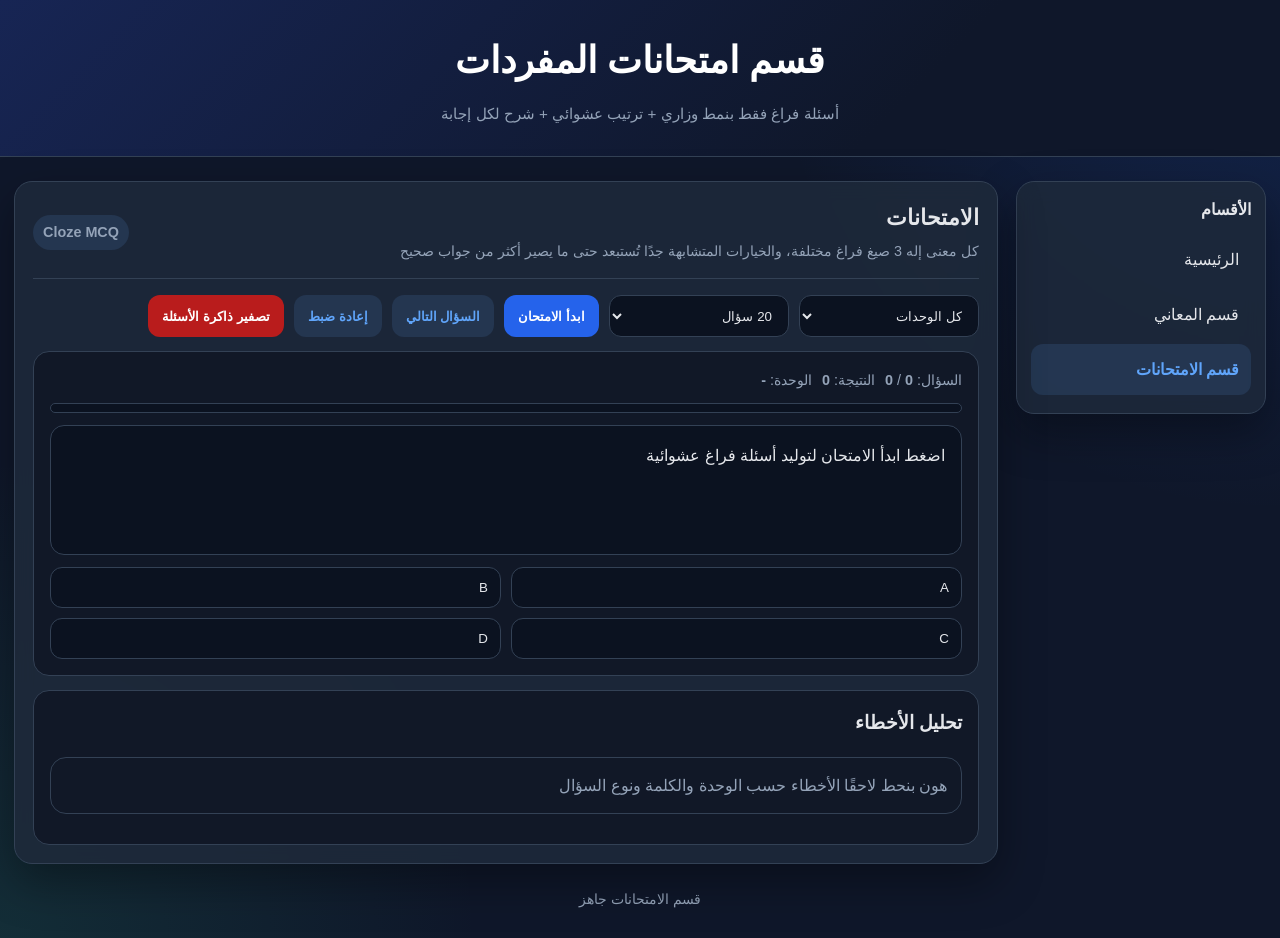
==== commit 234bc45a: "Add files via upload" ====
--- a/exams.html
+++ b/exams.html
@@ -25,7 +25,7 @@
       <div class="section-head">
         <div>
           <h2>الامتحانات</h2>
-          <span>كل معنى إله 3 صيغ فراغ مختلفة، بدون أسئلة معنى مباشر</span>
+          <span>كل معنى إله 3 صيغ فراغ مختلفة، والخيارات المتشابهة جدًا تُستبعد حتى ما يصير أكثر من جواب صحيح</span>
         </div>
         <span class="badge">Cloze MCQ</span>
       </div>
@@ -4303,14 +4303,31 @@
   }
 ];</script>
   <script>
-const state = { questions: [], index: 0, score: 0, answered: false, mistakes: [] };
-const STORAGE_KEY = "vocabExamClozeVariantTracker_v3";
+const state = {
+  questions: [],
+  index: 0,
+  score: 0,
+  answered: false,
+  mistakes: []
+};
+
+const STORAGE_KEY = "vocabExamClozeVariantTracker_fixed_v4";
+const MIN_MEANING_SIMILARITY_TO_BLOCK = 0.22;
+
+const STOP_WORDS = new Set([
+  "the","and","or","to","of","in","on","for","with","a","an","somebody","something",
+  "someone","into","from","about","up","off","out","down","over","be","being","been",
+  "is","are","was","were","has","have","had"
+]);
 
 function loadTracker() {
   try { return JSON.parse(localStorage.getItem(STORAGE_KEY) || "{}"); }
   catch { return {}; }
 }
-function saveTracker(tracker) { localStorage.setItem(STORAGE_KEY, JSON.stringify(tracker)); }
+
+function saveTracker(tracker) {
+  localStorage.setItem(STORAGE_KEY, JSON.stringify(tracker));
+}
 
 function shuffle(array) {
   const arr = [...array];
@@ -4339,82 +4356,43 @@
   return String(text).replace(/\s*→\s*/g, " → ").replace(/\s+/g, " ").trim();
 }
 
-function findSurfaceAnswer(item) {
-  const example = item.example || "";
-  const term = cleanTerm(item.term);
-  const candidates = [];
-
-  candidates.push(term);
-  candidates.push(mainTerm(term));
-  term.split(/[\/]/).forEach(x => { if (x.trim()) candidates.push(x.trim()); });
-  term.split("→").forEach(x => { if (x.trim()) candidates.push(x.trim()); });
-  candidates.push(term.replace(/\([^)]*\)/g, "").trim());
-
-  for (const c of candidates) {
-    if (!c || c.length < 2) continue;
-    const re = new RegExp(`\\b${escapeRegExp(c)}\\b`, "i");
-    const m = example.match(re);
-    if (m) return m[0];
-  }
-
-  const base = mainTerm(term).toLowerCase();
-  const words = base.split(/\s+/).filter(Boolean);
-  if (words.length >= 2) {
-    const firstStem = words[0].replace(/e$/, "");
-    const rest = words.slice(1).map(escapeRegExp).join("\\s+");
-    const re = new RegExp(`\\b${escapeRegExp(firstStem)}(?:e?s|ed|ing|ied)?\\s+${rest}\\b`, "i");
-    const m = example.match(re);
-    if (m) return m[0];
-  }
-
-  return mainTerm(term);
+function tokenise(text) {
+  return String(text)
+    .toLowerCase()
+    .replace(/[^\p{L}\p{N}\s-]/gu, " ")
+    .split(/\s+/)
+    .map(t => t.trim())
+    .filter(t => t.length > 2 && !STOP_WORDS.has(t));
 }
 
-function blankAnswerInExample(item) {
-  const example = item.example || "";
-  const answer = findSurfaceAnswer(item);
-
-  if (answer && example) {
-    const re = new RegExp(escapeRegExp(answer), "i");
-    if (re.test(example)) {
-      return { sentence: example.replace(re, "__________"), answerText: answer };
-    }
-  }
-
-  return {
-    sentence: `${example} Choose the best word or phrase: __________.`,
-    answerText: mainTerm(item.term)
-  };
+function jaccard(aText, bText) {
+  const a = new Set(tokenise(aText));
+  const b = new Set(tokenise(bText));
+  if (!a.size || !b.size) return 0;
+  let inter = 0;
+  for (const x of a) if (b.has(x)) inter++;
+  const union = new Set([...a, ...b]).size;
+  return inter / union;
 }
 
-function makeClozeSentence(item, variant) {
-  const base = blankAnswerInExample(item);
-
-  if (variant === 0) {
-    return {
-      title: "سؤال وزاري - إكمال فراغ",
-      sentence: base.sentence,
-      answerText: base.answerText
-    };
-  }
-
-  if (variant === 1) {
-    return {
-      title: "سؤال وزاري - سياق أصعب",
-      sentence: `Read the context carefully; the answer depends on meaning and collocation. ${base.sentence}`,
-      answerText: base.answerText
-    };
-  }
-
-  return {
-    title: "سؤال وزاري - خيارات متقاربة",
-    sentence: `Only one option fits the sentence naturally. ${base.sentence}`,
-    answerText: base.answerText
-  };
+function sharesImportantTermWord(a, b) {
+  const aWords = tokenise(cleanTerm(a.term)).filter(x => x.length >= 4);
+  const bWords = tokenise(cleanTerm(b.term)).filter(x => x.length >= 4);
+  return aWords.some(w => bWords.includes(w));
 }
 
-function answerForOptions(item) {
-  return mainTerm(item.term);
+function isAmbiguousDistractor(correctItem, distractorItem) {
+  if (!distractorItem || correctItem.id === distractorItem.id) return true;
+
+  const correctTerm = cleanTerm(correctItem.term).toLowerCase();
+  const distractorTerm = cleanTerm(distractorItem.term).toLowerCase();
+  if (correctTerm === distractorTerm) return true;
+
+  if (jaccard(correctItem.meaning, distractorItem.meaning) >= MIN_MEANING_SIMILARITY_TO_BLOCK) return true;
+
+  if (correctItem.section === distractorItem.section && sharesImportantTermWord(correctItem, distractorItem)) return true;
+
+  return false;
 }
 
 function detectType(term) {
@@ -4425,44 +4403,169 @@
   return "word";
 }
 
-function pickDistractors(item, pool, count = 3) {
-  const correct = answerForOptions(item);
-  const type = detectType(item.term);
-
-  const sameSectionType = shuffle(pool.filter(x => x.id !== item.id && x.section === item.section && detectType(x.term) === type));
-  const sameUnitType = shuffle(pool.filter(x => x.id !== item.id && x.unit === item.unit && detectType(x.term) === type));
-  const sameSectionAny = shuffle(pool.filter(x => x.id !== item.id && x.section === item.section));
-  const sameUnitAny = shuffle(pool.filter(x => x.id !== item.id && x.unit === item.unit));
-  const all = shuffle(pool.filter(x => x.id !== item.id));
+function findSurfaceAnswer(item) {
+  const example = item.example || "";
+  const term = cleanTerm(item.term);
+  const candidates = [];
+
+  candidates.push(term);
+  candidates.push(mainTerm(term));
+
+  term.split(/[\/]/).forEach(x => {
+    const part = x.trim();
+    if (part) candidates.push(part);
+  });
+
+  term.split("→").forEach(x => {
+    const part = x.trim();
+    if (part) candidates.push(part);
+  });
+
+  candidates.push(term.replace(/\([^)]*\)/g, "").trim());
+
+  for (const c of candidates) {
+    if (!c || c.length < 2) continue;
+    const re = new RegExp(`\\b${escapeRegExp(c)}\\b`, "i");
+    const m = example.match(re);
+    if (m) return m[0];
+  }
+
+  const base = mainTerm(term).toLowerCase();
+  const words = base.split(/\s+/).filter(Boolean);
+  if (words.length >= 2) {
+    const first = words[0].replace(/e$/, "");
+    const rest = words.slice(1).map(escapeRegExp).join("\\s+");
+    const re = new RegExp(`\\b${escapeRegExp(first)}(?:e?s|ed|ing|ied)?\\s+${rest}\\b`, "i");
+    const m = example.match(re);
+    if (m) return m[0];
+  }
+
+  return mainTerm(term);
+}
+
+function blankAnswerInExample(item) {
+  const example = item.example || "";
+  const surfaceAnswer = findSurfaceAnswer(item);
+
+  if (surfaceAnswer && example) {
+    const re = new RegExp(escapeRegExp(surfaceAnswer), "i");
+    if (re.test(example)) {
+      return {
+        sentence: example.replace(re, "__________"),
+        surfaceAnswer
+      };
+    }
+  }
+
+  return {
+    sentence: `${example} Complete the sentence: __________.`,
+    surfaceAnswer: mainTerm(item.term)
+  };
+}
+
+function makeClozeSentence(item, variant) {
+  const base = blankAnswerInExample(item);
+
+  if (variant === 0) {
+    return {
+      title: "سؤال وزاري - إكمال فراغ",
+      sentence: base.sentence,
+      answerText: base.surfaceAnswer
+    };
+  }
+
+  if (variant === 1) {
+    return {
+      title: "سؤال وزاري - انتبه للسياق",
+      sentence: `Read the whole sentence before choosing: ${base.sentence}`,
+      answerText: base.surfaceAnswer
+    };
+  }
+
+  return {
+    title: "سؤال وزاري - خيارات متقاربة",
+    sentence: `Only one option completes the sentence naturally: ${base.sentence}`,
+    answerText: base.surfaceAnswer
+  };
+}
+
+function optionTextForCorrect(item, surfaceAnswer) {
+  return normaliseForDisplay(surfaceAnswer || mainTerm(item.term));
+}
+
+function optionTextForDistractor(item) {
+  return normaliseForDisplay(mainTerm(item.term));
+}
+
+function pickDistractors(correctItem, pool, correctText, count = 3) {
+  const type = detectType(correctItem.term);
+  const groups = [
+    pool.filter(x => x.id !== correctItem.id && x.section === correctItem.section && detectType(x.term) === type),
+    pool.filter(x => x.id !== correctItem.id && x.unit === correctItem.unit && detectType(x.term) === type),
+    pool.filter(x => x.id !== correctItem.id && x.section === correctItem.section),
+    pool.filter(x => x.id !== correctItem.id && x.unit === correctItem.unit),
+    VOCAB_ITEMS.filter(x => x.id !== correctItem.id && detectType(x.term) === type),
+    VOCAB_ITEMS.filter(x => x.id !== correctItem.id)
+  ].map(shuffle);
 
   const chosen = [];
-  for (const x of [...sameSectionType, ...sameUnitType, ...sameSectionAny, ...sameUnitAny, ...all]) {
-    const val = answerForOptions(x);
-    if (val && val !== correct && !chosen.includes(val)) chosen.push(val);
-    if (chosen.length === count) break;
+  const used = new Set([normaliseForDisplay(correctText).toLowerCase()]);
+
+  for (const group of groups) {
+    for (const item of group) {
+      if (isAmbiguousDistractor(correctItem, item)) continue;
+      const text = optionTextForDistractor(item);
+      const key = text.toLowerCase();
+      if (!text || used.has(key)) continue;
+      chosen.push({ text, item });
+      used.add(key);
+      if (chosen.length === count) return chosen;
+    }
   }
+
+  const fallback = [
+    "toxic waste", "obsolete", "blunder", "home comforts", "sensory overload",
+    "heartbreaking", "smart devices", "tangled leads", "risk", "ecstatic",
+    "water scarcity", "bias", "malfunction", "setback"
+  ];
+
+  for (const text of shuffle(fallback)) {
+    const key = text.toLowerCase();
+    if (!used.has(key)) {
+      chosen.push({ text, item: null });
+      used.add(key);
+    }
+    if (chosen.length === count) return chosen;
+  }
+
   return chosen;
 }
 
-function optionsWithAnswer(answer, distractors) {
-  return shuffle([answer, ...distractors.slice(0, 3)]);
+function makeOptions(correctItem, correctText, pool) {
+  const distractors = pickDistractors(correctItem, pool, correctText, 3);
+  return shuffle([
+    { text: correctText, item: correctItem, correct: true },
+    ...distractors.map(d => ({ text: d.text, item: d.item, correct: false }))
+  ]);
 }
 
-function meaningOfOption(option) {
-  const found = VOCAB_ITEMS.find(x => answerForOptions(x) === option || cleanTerm(x.term) === option);
-  return found ? found.meaning : "معناه مختلف عن سياق الجملة";
+function meaningOfOption(optionObj) {
+  if (!optionObj || !optionObj.item) return "معناه مختلف عن سياق الجملة";
+  return optionObj.item.meaning;
 }
 
-function explainQuestion(q, selected, isCorrect) {
+function explainQuestion(q, selectedObj, isCorrect) {
+  const correctTerm = cleanTerm(q.item.term);
+  const correctText = q.answer;
   const correctMeaning = q.item.meaning;
-  const correctTerm = answerForOptions(q.item);
-  const selectedMeaning = meaningOfOption(selected);
+  const selectedText = selectedObj.text;
+  const selectedMeaning = meaningOfOption(selectedObj);
 
   if (isCorrect) {
-    return `صح ✅ الإجابة هي "${correctTerm}" لأن معناها: ${correctMeaning}. سياق الجملة يطلب هذا المعنى تحديدًا، وباقي الخيارات قريبة بالموضوع أو الشكل لكنها لا تكمل الجملة طبيعيًا.`;
+    return `صح ✅ الإجابة هي "${correctText}" لأنها من "${correctTerm}" ومعناها: ${correctMeaning}. الجملة تحتاج هذا المعنى تحديدًا، والخيارات الثانية لا تكمل السياق بنفس الدقة.`;
   }
 
-  return `خطأ ❌ الإجابة الصحيحة هي "${correctTerm}" لأن معناها: ${correctMeaning}. اختيارك "${selected}" لا يناسب السياق لأن معناه: ${selectedMeaning}. لذلك الجملة تحتاج "${correctTerm}" وليس "${selected}".`;
+  return `خطأ ❌ الإجابة الصحيحة هي "${correctText}" لأنها من "${correctTerm}" ومعناها: ${correctMeaning}. اختيارك "${selectedText}" لا يناسب الجملة لأن معناه: ${selectedMeaning}.`;
 }
 
 function buildQuestions(selectedUnit, limit) {
@@ -4476,32 +4579,36 @@
     tracker[item.id] = nextVariant;
 
     const cloze = makeClozeSentence(item, nextVariant);
-    const answer = answerForOptions(item);
+    const answerText = optionTextForCorrect(item, cloze.answerText);
 
     questions.push({
       item,
       variant: nextVariant,
       title: cloze.title,
       question: `Complete the sentence with the correct word or phrase:\n${cloze.sentence}`,
-      answer,
-      options: optionsWithAnswer(answer, pickDistractors(item, pool)),
-      surfaceAnswer: cloze.answerText
+      answer: answerText,
+      options: makeOptions(item, answerText, pool)
     });
   });
 
   saveTracker(tracker);
   return shuffle(questions).slice(0, limit);
+}
+
+function clearPreviousAnswerUI() {
+  const feedback = document.getElementById("feedback");
+  feedback.className = "feedback";
+  feedback.textContent = "";
+  document.getElementById("optionsGrid").innerHTML = "";
 }
 
 function renderQuestion() {
   const q = state.questions[state.index];
   const questionArea = document.getElementById("questionArea");
   const optionsGrid = document.getElementById("optionsGrid");
-  const feedback = document.getElementById("feedback");
 
   state.answered = false;
-  feedback.className = "feedback";
-  feedback.textContent = "";
+  clearPreviousAnswerUI();
 
   document.getElementById("questionNumber").textContent = state.index + 1;
   document.getElementById("totalQuestions").textContent = state.questions.length;
@@ -4518,31 +4625,31 @@
     </div>
   `;
 
-  optionsGrid.innerHTML = "";
-  q.options.forEach((option, idx) => {
+  q.options.forEach((optionObj, idx) => {
     const btn = document.createElement("button");
     btn.className = "option";
     btn.type = "button";
-    btn.innerHTML = `<strong>${["A", "B", "C", "D"][idx]}.</strong> ${normaliseForDisplay(option)}`;
-    btn.addEventListener("click", () => answerQuestion(option, btn));
+    btn.dataset.optionText = optionObj.text;
+    btn.innerHTML = `<strong>${["A", "B", "C", "D"][idx]}.</strong> ${optionObj.text}`;
+    btn.addEventListener("click", () => answerQuestion(optionObj, btn));
     optionsGrid.appendChild(btn);
   });
 }
 
-function answerQuestion(selected, btn) {
+function answerQuestion(selectedObj, btn) {
   if (state.answered) return;
   state.answered = true;
 
   const q = state.questions[state.index];
-  const isCorrect = selected === q.answer;
+  const isCorrect = selectedObj.text === q.answer;
   const buttons = document.querySelectorAll(".option");
 
   buttons.forEach(b => {
     b.classList.add("disabled");
-    if (b.textContent.includes(q.answer)) b.classList.add("correct");
+    if (b.dataset.optionText === q.answer) b.classList.add("correct");
   });
 
-  const explanation = explainQuestion(q, selected, isCorrect);
+  const explanation = explainQuestion(q, selectedObj, isCorrect);
 
   if (isCorrect) {
     state.score++;
@@ -4551,7 +4658,7 @@
     btn.classList.add("wrong");
     state.mistakes.push({
       question: q.question,
-      selected,
+      selected: selectedObj.text,
       correct: q.answer,
       term: cleanTerm(q.item.term),
       unit: q.item.unitTitle,
@@ -4560,6 +4667,7 @@
   }
 
   document.getElementById("scoreValue").textContent = state.score;
+
   const feedback = document.getElementById("feedback");
   feedback.className = `feedback show ${isCorrect ? "correct" : "wrong"}`;
   feedback.textContent = explanation;
@@ -4567,6 +4675,14 @@
 
 function nextQuestion() {
   if (!state.questions.length) return;
+
+  if (!state.answered) {
+    const feedback = document.getElementById("feedback");
+    feedback.className = "feedback show wrong";
+    feedback.textContent = "اختار إجابة أولًا، بعدين اضغط السؤال التالي.";
+    return;
+  }
+
   if (state.index < state.questions.length - 1) {
     state.index++;
     renderQuestion();
@@ -4583,6 +4699,7 @@
   `;
   document.getElementById("optionsGrid").innerHTML = "";
   document.getElementById("feedback").className = "feedback";
+  document.getElementById("feedback").textContent = "";
 
   const box = document.getElementById("mistakesBox");
   if (!state.mistakes.length) {
@@ -4623,6 +4740,7 @@
   state.score = 0;
   state.answered = false;
   state.mistakes = [];
+
   document.getElementById("activeExamUnit").textContent = "-";
   document.getElementById("questionNumber").textContent = "0";
   document.getElementById("totalQuestions").textContent = "0";
@@ -4636,6 +4754,7 @@
     <button class="option" type="button">D</button>
   `;
   document.getElementById("feedback").className = "feedback";
+  document.getElementById("feedback").textContent = "";
   document.getElementById("mistakesBox").innerHTML = "هون بنحط لاحقًا الأخطاء حسب الوحدة والكلمة ونوع السؤال";
 }
 
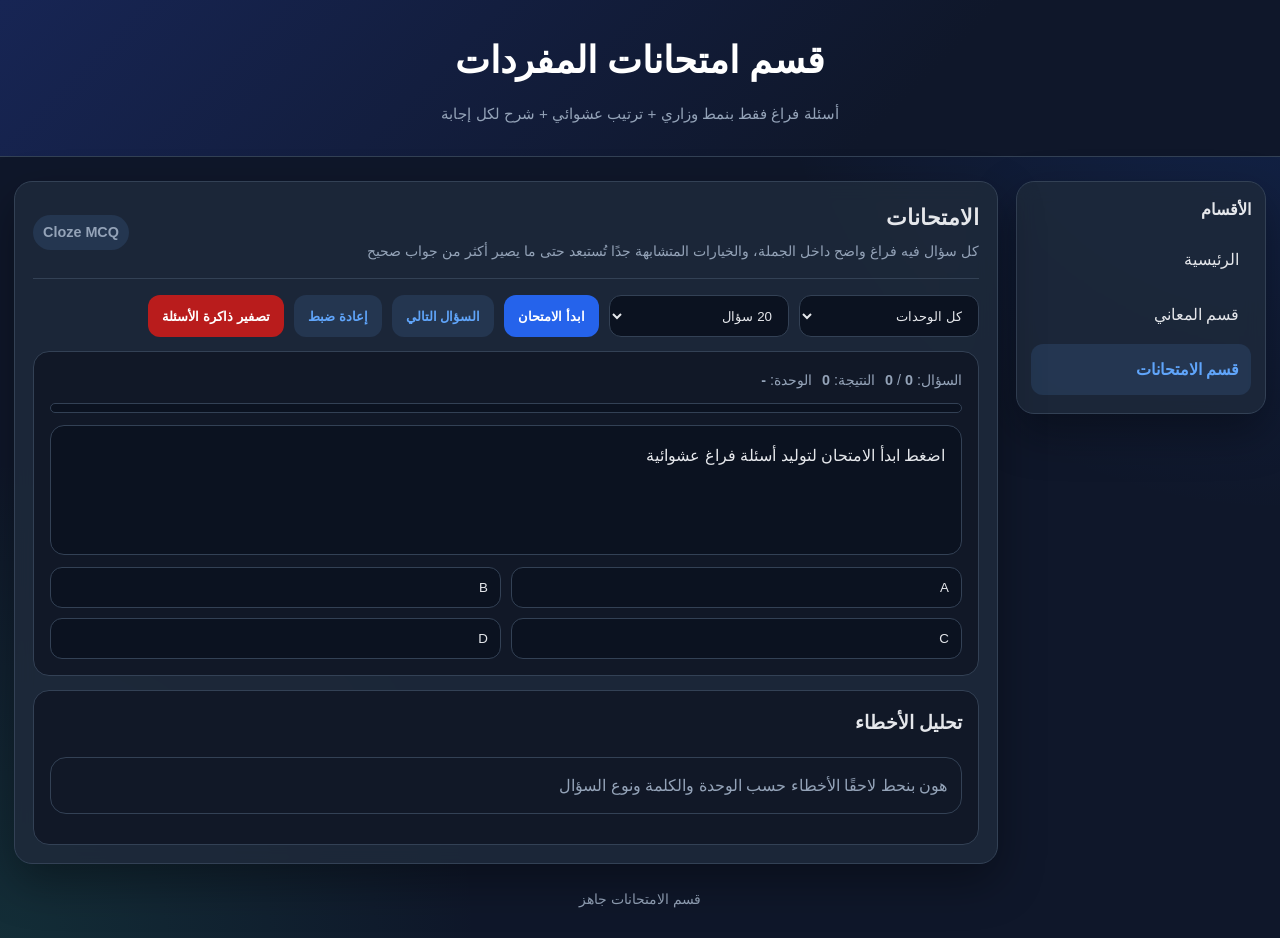
==== commit 3590c2c8: "Add files via upload" ====
--- a/exams.html
+++ b/exams.html
@@ -25,7 +25,7 @@
       <div class="section-head">
         <div>
           <h2>الامتحانات</h2>
-          <span>كل معنى إله 3 صيغ فراغ مختلفة، والخيارات المتشابهة جدًا تُستبعد حتى ما يصير أكثر من جواب صحيح</span>
+          <span>كل سؤال فيه فراغ واضح داخل الجملة، والخيارات المتشابهة جدًا تُستبعد حتى ما يصير أكثر من جواب صحيح</span>
         </div>
         <span class="badge">Cloze MCQ</span>
       </div>
@@ -4311,13 +4311,13 @@
   mistakes: []
 };
 
-const STORAGE_KEY = "vocabExamClozeVariantTracker_fixed_v4";
+const STORAGE_KEY = "vocabExamClozeVariantTracker_fixed_v5";
 const MIN_MEANING_SIMILARITY_TO_BLOCK = 0.22;
 
 const STOP_WORDS = new Set([
   "the","and","or","to","of","in","on","for","with","a","an","somebody","something",
   "someone","into","from","about","up","off","out","down","over","be","being","been",
-  "is","are","was","were","has","have","had"
+  "is","are","was","were","has","have","had","am"
 ]);
 
 function loadTracker() {
@@ -4403,11 +4403,48 @@
   return "word";
 }
 
+function beRest(term) {
+  const t = mainTerm(term).toLowerCase();
+  if (!t.startsWith("be ")) return null;
+  return t.replace(/^be\s+/, "").trim();
+}
+
+function findBeSurfaceInExample(item) {
+  const example = item.example || "";
+  const rest = beRest(item.term);
+  if (!rest) return null;
+
+  const restPattern = rest
+    .replace(/\+\s*-ing/gi, "")
+    .replace(/\+\s*infinitive/gi, "")
+    .replace(/[.*+?^${}()|[\]\\]/g, "\\$&")
+    .replace(/\s+/g, "\\s+");
+
+  const re = new RegExp(`\\b(am|is|are|was|were|be|been|being)\\s+${restPattern}\\b`, "i");
+  const m = example.match(re);
+  return m ? m[0] : null;
+}
+
+function findVerbSurfaceInExample(item) {
+  const example = item.example || "";
+  const term = mainTerm(item.term);
+  const first = term.split(/\s+/)[0].replace(/\+.*$/, "").trim();
+  if (!first || first.length < 4) return null;
+
+  const stem = first.replace(/e$/, "");
+  const re = new RegExp(`\\b${escapeRegExp(stem)}(?:e?s|ed|ing|ied)?\\b`, "i");
+  const m = example.match(re);
+  return m ? m[0] : null;
+}
+
 function findSurfaceAnswer(item) {
   const example = item.example || "";
   const term = cleanTerm(item.term);
+
+  const beSurface = findBeSurfaceInExample(item);
+  if (beSurface) return beSurface;
+
   const candidates = [];
-
   candidates.push(term);
   candidates.push(mainTerm(term));
 
@@ -4440,7 +4477,10 @@
     if (m) return m[0];
   }
 
-  return mainTerm(term);
+  const verbSurface = findVerbSurfaceInExample(item);
+  if (verbSurface) return verbSurface;
+
+  return null;
 }
 
 function blankAnswerInExample(item) {
@@ -4457,8 +4497,10 @@
     }
   }
 
+  // مهم: لا نعرض جملة كاملة بدون فراغ بعدين نحط فراغ آخر.
+  // إذا ما قدرنا نلاقي الكلمة داخل المثال، بنبني جملة فراغ واضحة بدل المثال القديم.
   return {
-    sentence: `${example} Complete the sentence: __________.`,
+    sentence: `The correct word or phrase is: __________.`,
     surfaceAnswer: mainTerm(item.term)
   };
 }
@@ -4489,12 +4531,24 @@
   };
 }
 
+function getBeFormFromCorrectText(correctText) {
+  const m = String(correctText).match(/^(am|is|are|was|were|be|been|being)\s+/i);
+  return m ? m[1] : null;
+}
+
+function adaptDistractorToSurface(correctText, distractorItem) {
+  const beForm = getBeFormFromCorrectText(correctText);
+  const rest = beRest(distractorItem.term);
+  if (beForm && rest) return `${beForm} ${rest}`;
+  return mainTerm(distractorItem.term);
+}
+
 function optionTextForCorrect(item, surfaceAnswer) {
   return normaliseForDisplay(surfaceAnswer || mainTerm(item.term));
 }
 
-function optionTextForDistractor(item) {
-  return normaliseForDisplay(mainTerm(item.term));
+function optionTextForDistractor(item, correctText) {
+  return normaliseForDisplay(adaptDistractorToSurface(correctText, item));
 }
 
 function pickDistractors(correctItem, pool, correctText, count = 3) {
@@ -4514,7 +4568,7 @@
   for (const group of groups) {
     for (const item of group) {
       if (isAmbiguousDistractor(correctItem, item)) continue;
-      const text = optionTextForDistractor(item);
+      const text = optionTextForDistractor(item, correctText);
       const key = text.toLowerCase();
       if (!text || used.has(key)) continue;
       chosen.push({ text, item });
